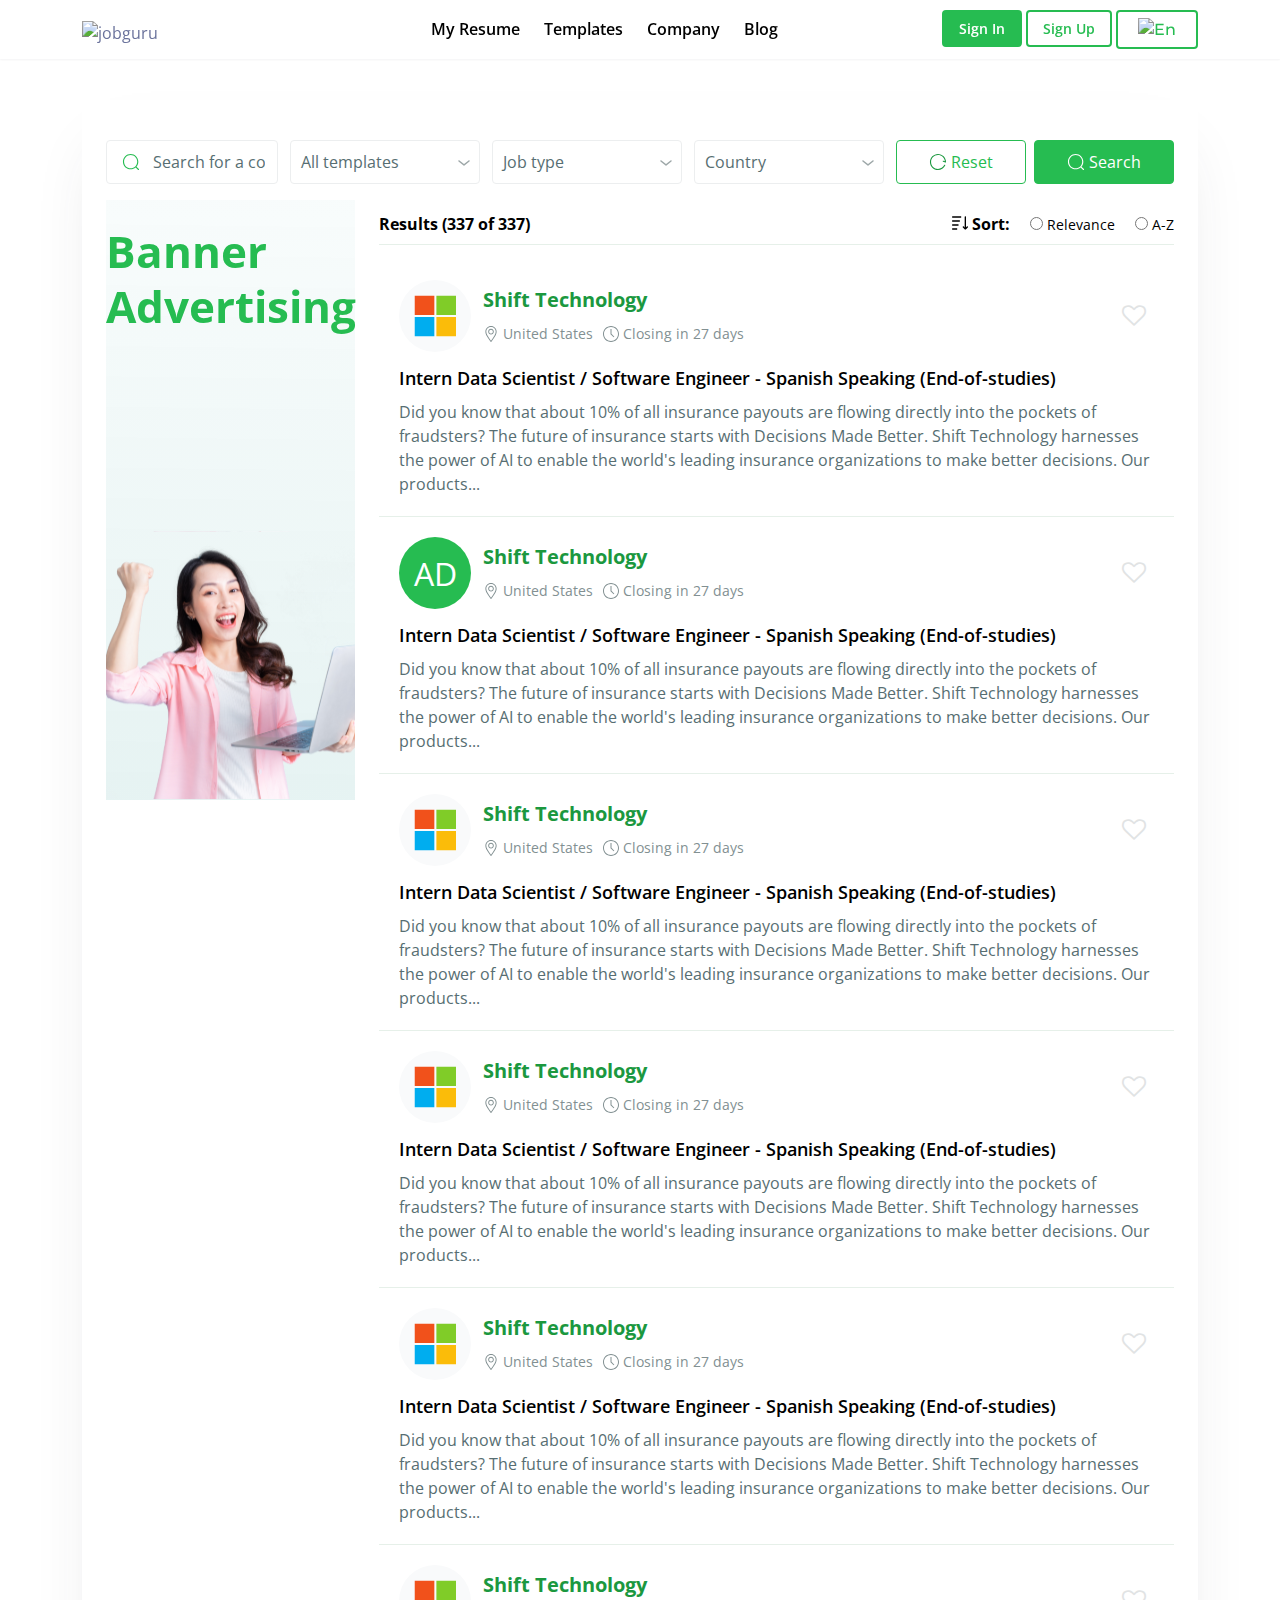
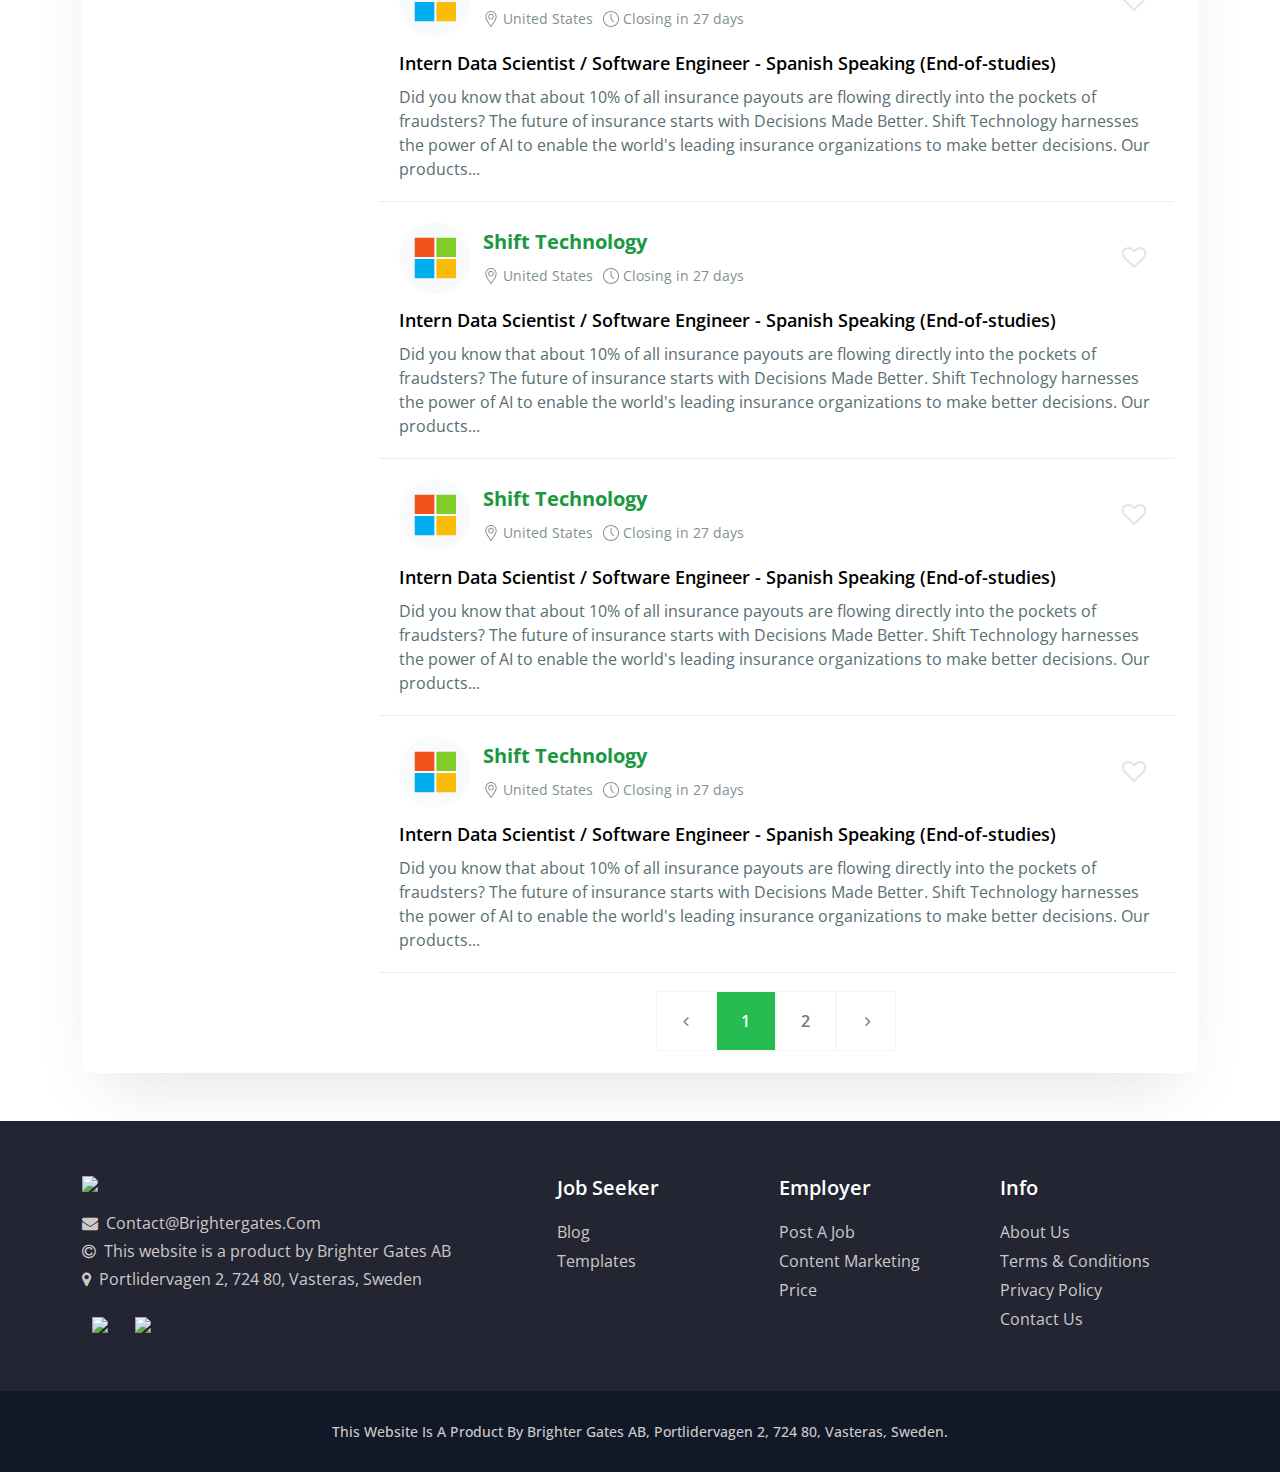
==== filter-search.html @ 5ccacd0d "OK" ====
<!DOCTYPE html>
<html lang="en">

<head>
  <meta charset="UTF-8" />
  <meta http-equiv="X-UA-Compatible" content="IE=edge" />
  <meta name="viewport" content="width=device-width, initial-scale=1.0" />
  <title>Document</title>
  <!-- Favicon -->
  <link rel="icon" type="image/png" sizes="32x32" href="./assets/img/hp-logo4.png" />
  <!--Bootstrap css-->
  <link rel="stylesheet" href="assets/css/bootstrap.css" />
  <!--Font Awesome css-->
  <link rel="stylesheet" href="assets/css/font-awesome.min.css" />
  <!--Slicknav css-->
  <link rel="stylesheet" href="assets/css/slicknav.min.css" />
  <!--Swiper css-->
  <link rel="stylesheet" href="assets/css/swiper-bundle.min.css" />
  <!--style css-->
  <link rel="stylesheet" href="assets/css/style.css" />
  <link rel="stylesheet" href="assets/css/style-new.css" />
</head>

<body>
  <header class="jobguru-header-area stick-top forsticky header-fixed-top">
    <div class="menu-animation">
      <div id="body-background" style="height: 0px"></div>
      <div class="container">
        <div class="row align-items-center">
          <div class="col-lg-3 menuRight">
            <div class="site-logo">
              <a href="https://beta.resumegates.com">
                <img src="https://beta.resumegates.com/assets/client/img/logo.png" alt="jobguru"
                  class="non-stick-logo" />
                <img src="https://beta.resumegates.com/assets/client/img/logo.png" alt="jobguru" class="stick-logo" />
              </a>
            </div>
            <div>
              <span onclick="openNav()" class="navIcon">
                <i class="fa fa-bars pt-1" aria-hidden="true"></i>
              </span>
            </div>
          </div>
          <div class="col-lg-9">
            <nav class="header-menu sidenav" id="mySidenav" style="width: 100%">
              <a href="javascript:void(0)" class="closebtn navIcon" onclick="closeNav()">×</a>
              <nav id="navigation">
                <ul id="jobguru_navigation">
                  <div class="row align-items-center">
                    <div class="col-lg-7">
                      <ul>
                        <li class="active has-children">
                          <a class="" href="https://beta.resumegates.com/cvs/list">My Resume</a>
                        </li>
                        <li class="has-children">
                          <a class="" href="https://beta.resumegates.com/templates">Templates</a>
                        </li>
                        <li class="has-children">
                          <a class="" href="https://beta.resumegates.com/company">Company</a>
                        </li>
                        <li class="has-children">
                          <a class="" href="https://beta.resumegates.com/blogs">Blog</a>
                        </li>
                      </ul>
                    </div>
                    <div class="col-lg-5">
                      <div class="header-right-menu">
                        <ul>
                          <li class="has-children">
                            <a href="https://beta.resumegates.com/login" class="signIn-btn">Sign In</a>
                          </li>
                          <li class="has-children">
                            <a href="https://beta.resumegates.com/register" class="signUp-btn">Sign Up</a>
                          </li>
                          <li class="has-children">
                            <button class="swiper-button-empty" data-bs-toggle="dropdown" type="button"
                              id="dropdownMenuButton" aria-haspopup="true" aria-expanded="true">
                              <img src="https://flagcdn.com/w20/gb.png" srcset="https://flagcdn.com/w20/gb.png 2x"
                                width="20" alt="en" />
                            </button>
                            <div class="dropdown-menu dropdown-style" aria-labelledby="dropdownMenuButton">
                              <a class="dropdown-item" href="https://beta.resumegates.com/locale/vi"><img
                                  src="https://flagcdn.com/w20/vn.png" srcset="https://flagcdn.com/w40/vn.png 2x"
                                  width="20" alt="Vietnam" />
                                Tiếng Việt</a>
                              <a class="dropdown-item" href="https://beta.resumegates.com/locale/en"><img
                                  src="https://flagcdn.com/w20/gb.png" srcset="https://flagcdn.com/w40/gb.png 2x"
                                  width="20" alt="United Kingdom" />
                                English</a>
                            </div>
                          </li>
                        </ul>
                      </div>
                    </div>
                  </div>
                </ul>
              </nav>
            </nav>
          </div>
        </div>
      </div>
    </div>
  </header>
  <main class="company filter-search">
    <div class="container">
      <div class="background-box-shadow">
        <div class="row">
          <div class="company__header__search">
            <div class="company__header__search-flex">
              <div class="company__header__search__type">
                <div class="company__header__search-input mt-3">
                  <embed class="icon" src="./company-icon-search.svg" />
                  <input class="input" placeholder="Search for a company or region..." />
                </div>
                <div class="search-select-list d-flex mt-3" style="width: 90%">
                  <div class="dropdown" id="dropdown1">
                    <div class="direction-down">
                      <div class="down-options">
                        <embed src="./direction-down.svg" />
                      </div>
                      <div class="clear-options">
                        <i class="fa fa-times-circle-o" aria-hidden="true"></i>
                      </div>
                    </div>
                    <div class="selected-option">All templates</div>
                    <div class="options">
                      <input type="text" class="search-select" placeholder="Search options..." />
                      <div class="options-item" data-value="Administration 1" data-bs-toggle="tooltip" data-bs-placement="top"
                        title="Administration 1">
                        <span>Administration 1</span>
                      </div>
                      <div class="options-item" data-value="Administration 2" data-bs-toggle="tooltip" data-bs-placement="top"
                        title="Administration 2">
                        <span>Administration 2</span>
                      </div>
                      <div class="options-item" data-value="Administration 3" data-bs-toggle="tooltip" data-bs-placement="top"
                        title="Administration 3">
                        <span>Administration 3</span>
                      </div>
                      <div class="options-item" data-value="Administration 4" data-bs-toggle="tooltip" data-bs-placement="top"
                        title="Administration 4">
                        <span>Administration 4</span>
                      </div>
                    </div>
                  </div>
                  <div class="dropdown" id="dropdown2">
                    <div class="direction-down">
                      <div class="down-options">
                        <embed src="./direction-down.svg" />
                      </div>
                      <div class="clear-options">
                        <i class="fa fa-times-circle-o" aria-hidden="true"></i>
                      </div>
                    </div>
                    <div class="selected-option">Job type</div>
                    <div class="options">
                      <input type="text" class="search-select" placeholder="Search options..." />
                      <div class="options-item" data-value="Administration 1" data-bs-toggle="tooltip" data-bs-placement="top"
                        title="Administration 1">
                        <span>Administration 1</span>
                      </div>
                      <div class="options-item" data-value="Administration 2" data-bs-toggle="tooltip" data-bs-placement="top"
                        title="Administration 2">
                        <span>Administration 2</span>
                      </div>
                      <div class="options-item" data-value="Administration 3" data-bs-toggle="tooltip" data-bs-placement="top"
                        title="Administration 3">
                        <span>Administration 3</span>
                      </div>
                      <div class="options-item" data-value="Administration 4" data-bs-toggle="tooltip" data-bs-placement="top"
                        title="Administration 4">
                        <span>Administration 4</span>
                      </div>
                    </div>
                  </div>
                  <div class="dropdown" id="dropdown3">
                    <div class="direction-down">
                      <div class="down-options">
                        <embed src="./direction-down.svg" />
                      </div>
                      <div class="clear-options">
                        <i class="fa fa-times-circle-o" aria-hidden="true"></i>
                      </div>
                    </div>
                    <div class="selected-option">Country</div>
                    <div class="options">
                      <input type="text" class="search-select" placeholder="Search options..." />
                      <div class="options-item" data-value="Administration/Managerment" data-bs-toggle="tooltip"
                        data-bs-placement="top" title="Administration/Managerment">
                        <span>Administration/Managerment</span>
                      </div>
                      <div class="options-item" data-value="Associate Professor/Professor" data-bs-toggle="tooltip"
                        data-bs-placement="top" title="Associate Professor/Professor">
                        <span>Associate Professor/Professor</span>
                        
                      </div>
                      <div class="options-item" data-value="Architecture and Design" data-bs-toggle="tooltip"
                        data-bs-placement="top" title="Architecture and Design">
                        <span>Architecture and Design</span>
                        
                      </div>
                      <div class="options-item" data-value="Arts and Culture" data-bs-toggle="tooltip"
                        data-bs-placement="top" title="Arts and Culture">
                        <span>Arts and Culture</span>
                        
                      </div>
                      <div class="options-item" data-value="Arts and Culture" data-bs-toggle="tooltip"
                        data-bs-placement="top" title="Arts and Culture">
                        <span>Arts and Culture</span>
                      </div>
                      <div class="options-item" data-value="Arts and Culture" data-bs-toggle="tooltip"
                        data-bs-placement="top" title="Arts and Culture">
                        <span>Arts and Culture</span>
                      </div>
                      <div class="options-item" data-value="Arts and Culture" data-bs-toggle="tooltip"
                        data-bs-placement="top" title="Arts and Culture">
                        <span>Arts and Culture</span>
                      </div>
                    </div>
                  </div>
                </div>
              </div>
              <div class="company__header__search-button d-flex mt-3">
                <button class="button-outline me-2">
                  <embed class="icon me-1" src="./company-reset.svg" />
                  <span>Reset</span>
                </button>
                <button class="button">
                  <embed class="icon me-1" src="./company-icon-search-1.svg" />
                  <span>Search</span>
                </button>
              </div>
            </div>
          </div>
        </div>
        <div class="row mt-3">
          <div class="col-lg-3 col-md-3 position-relative d-none d-md-block">
            <div class="company-banner-fixed">
              <div class="company-banner banner-advertising">
                <p class="company-banner__title">
                  Banner<br />
                  Advertising
                </p>
                <img class="company-banner__img" src="./company-advertising.svg" width="100%" />
              </div>
            </div>
          </div>
          <div class="col-lg-9 col-md-9">
            <div class="company__header">
              <div class="company__header__sort">
                <div class="d-flex justify-content-between company__header__sort-flex">
                  <div>
                    <p>
                      <b> Results (337 of 337) </b>
                    </p>
                  </div>
                  <div class="d-flex right">
                    <p>
                      <embed src="./company-icon-sort.svg" />
                      <b>Sort:</b>
                    </p>
                    <div class="ms-3">
                       <input type="radio" name="fav_language" value="Relevance" />
                      <span>Relevance</span>
                    </div>
                    <div class="ms-3">
                       <input type="radio" name="fav_language" value="AZ" />
                      <span>A-Z</span>
                    </div>
                  </div>
                </div>
              </div>
            </div>
            <div class="company__content">
              <div class="row">
                <div class="col-md-12">
                  <div class="shadow-search">
                    <div class="pt-7">
                      <div class="job-item">
                        <div class="job-item__title d-flex align-items-center">
                          <div class="job-company-logo me-2">
                            <img loading="lazy" class="w-100" alt="United States" src="./window.svg" />
                          </div>
                          <div class="ms-1">
                            <a href="" target="_bank" class="text-decoration-off filter-search-title">
                              Shift Technology
                            </a>
                            <div class="text-muted">
                              <div class="d-flex">
                                <p class="company-job-time">
                                  <embed class="me-1" src="./company-location-address.svg" />
                                  <span>United States</span>
                                </p>
                                <p class="company-job-time">
                                  <embed class="me-1" src="./company-time-clock.svg" />
                                  <span>Closing in 27 days</span>
                                </p>
                              </div>
                            </div>
                          </div>
                          <div class="ms-auto">
                            <a class="text-decoration-off p-2">
                              <i class="fa fa-heart-o icon-heart-o"></i>
                            </a>
                          </div>
                        </div>
                        <div class="job-item__content pt-0">
                          <a class="" href="" target="_bank">
                            <h4 class="mb-2">
                              Intern Data Scientist / Software Engineer -
                              Spanish Speaking (End-of-studies)
                            </h4>
                            <p class="job-short cut-text--6-line">
                              Did you know that about 10% of all insurance
                              payouts are flowing directly into the pockets of
                              fraudsters? The future of insurance starts with
                              Decisions Made Better. Shift Technology
                              harnesses the power of AI to enable the world's
                              leading insurance organizations to make better
                              decisions. Our products...
                            </p>
                          </a>
                        </div>
                      </div>
                    </div>
                  </div>
                </div>
                <div class="col-md-12">
                  <div class="shadow-search">
                    <div class="pt-7">
                      <div class="job-item">
                        <div class="job-item__title d-flex align-items-center">
                          <div class="job-company-logo me-2">
                            <div>AD</div>
                          </div>
                          <div class="ms-1">
                            <a href="" target="_bank" class="text-decoration-off filter-search-title">
                              Shift Technology
                            </a>
                            <div class="text-muted">
                              <div class="d-flex">
                                <p class="company-job-time">
                                  <embed class="me-1" src="./company-location-address.svg" />
                                  <span>United States</span>
                                </p>
                                <p class="company-job-time">
                                  <embed class="me-1" src="./company-time-clock.svg" />
                                  <span>Closing in 27 days</span>
                                </p>
                              </div>
                            </div>
                          </div>
                          <div class="ms-auto">
                            <a class="text-decoration-off p-2">
                              <i class="fa fa-heart-o icon-heart-o"></i>
                            </a>
                          </div>
                        </div>
                        <div class="job-item__content pt-0">
                          <a class="" href="" target="_bank">
                            <h4 class="mb-2">
                              Intern Data Scientist / Software Engineer -
                              Spanish Speaking (End-of-studies)
                            </h4>
                            <p class="job-short cut-text--6-line">
                              Did you know that about 10% of all insurance
                              payouts are flowing directly into the pockets of
                              fraudsters? The future of insurance starts with
                              Decisions Made Better. Shift Technology
                              harnesses the power of AI to enable the world's
                              leading insurance organizations to make better
                              decisions. Our products...
                            </p>
                          </a>
                        </div>
                      </div>
                    </div>
                  </div>
                </div>
                <div class="col-md-12">
                  <div class="shadow-search">
                    <div class="pt-7">
                      <div class="job-item">
                        <div class="job-item__title d-flex align-items-center">
                          <div class="job-company-logo me-2">
                            <img loading="lazy" class="w-100" alt="United States" src="./window.svg" />
                          </div>
                          <div class="ms-1">
                            <a href="" target="_bank" class="text-decoration-off filter-search-title">
                              Shift Technology
                            </a>
                            <div class="text-muted">
                              <div class="d-flex">
                                <p class="company-job-time">
                                  <embed class="me-1" src="./company-location-address.svg" />
                                  <span>United States</span>
                                </p>
                                <p class="company-job-time">
                                  <embed class="me-1" src="./company-time-clock.svg" />
                                  <span>Closing in 27 days</span>
                                </p>
                              </div>
                            </div>
                          </div>
                          <div class="ms-auto">
                            <a class="text-decoration-off p-2">
                              <i class="fa fa-heart-o icon-heart-o"></i>
                            </a>
                          </div>
                        </div>
                        <div class="job-item__content pt-0">
                          <a class="" href="" target="_bank">
                            <h4 class="mb-2">
                              Intern Data Scientist / Software Engineer -
                              Spanish Speaking (End-of-studies)
                            </h4>
                            <p class="job-short cut-text--6-line">
                              Did you know that about 10% of all insurance
                              payouts are flowing directly into the pockets of
                              fraudsters? The future of insurance starts with
                              Decisions Made Better. Shift Technology
                              harnesses the power of AI to enable the world's
                              leading insurance organizations to make better
                              decisions. Our products...
                            </p>
                          </a>
                        </div>
                      </div>
                    </div>
                  </div>
                </div>
                <div class="col-md-12">
                  <div class="shadow-search">
                    <div class="pt-7">
                      <div class="job-item">
                        <div class="job-item__title d-flex align-items-center">
                          <div class="job-company-logo me-2">
                            <img loading="lazy" class="w-100" alt="United States" src="./window.svg" />
                          </div>
                          <div class="ms-1">
                            <a href="" target="_bank" class="text-decoration-off filter-search-title">
                              Shift Technology
                            </a>
                            <div class="text-muted">
                              <div class="d-flex">
                                <p class="company-job-time">
                                  <embed class="me-1" src="./company-location-address.svg" />
                                  <span>United States</span>
                                </p>
                                <p class="company-job-time">
                                  <embed class="me-1" src="./company-time-clock.svg" />
                                  <span>Closing in 27 days</span>
                                </p>
                              </div>
                            </div>
                          </div>
                          <div class="ms-auto">
                            <a class="text-decoration-off p-2">
                              <i class="fa fa-heart-o icon-heart-o"></i>
                            </a>
                          </div>
                        </div>
                        <div class="job-item__content pt-0">
                          <a class="" href="" target="_bank">
                            <h4 class="mb-2">
                              Intern Data Scientist / Software Engineer -
                              Spanish Speaking (End-of-studies)
                            </h4>
                            <p class="job-short cut-text--6-line">
                              Did you know that about 10% of all insurance
                              payouts are flowing directly into the pockets of
                              fraudsters? The future of insurance starts with
                              Decisions Made Better. Shift Technology
                              harnesses the power of AI to enable the world's
                              leading insurance organizations to make better
                              decisions. Our products...
                            </p>
                          </a>
                        </div>
                      </div>
                    </div>
                  </div>
                </div>
                <div class="col-md-12">
                  <div class="shadow-search">
                    <div class="pt-7">
                      <div class="job-item">
                        <div class="job-item__title d-flex align-items-center">
                          <div class="job-company-logo me-2">
                            <img loading="lazy" class="w-100" alt="United States" src="./window.svg" />
                          </div>
                          <div class="ms-1">
                            <a href="" target="_bank" class="text-decoration-off filter-search-title">
                              Shift Technology
                            </a>
                            <div class="text-muted">
                              <div class="d-flex">
                                <p class="company-job-time">
                                  <embed class="me-1" src="./company-location-address.svg" />
                                  <span>United States</span>
                                </p>
                                <p class="company-job-time">
                                  <embed class="me-1" src="./company-time-clock.svg" />
                                  <span>Closing in 27 days</span>
                                </p>
                              </div>
                            </div>
                          </div>
                          <div class="ms-auto">
                            <a class="text-decoration-off p-2">
                              <i class="fa fa-heart-o icon-heart-o"></i>
                            </a>
                          </div>
                        </div>
                        <div class="job-item__content pt-0">
                          <a class="" href="" target="_bank">
                            <h4 class="mb-2">
                              Intern Data Scientist / Software Engineer -
                              Spanish Speaking (End-of-studies)
                            </h4>
                            <p class="job-short cut-text--6-line">
                              Did you know that about 10% of all insurance
                              payouts are flowing directly into the pockets of
                              fraudsters? The future of insurance starts with
                              Decisions Made Better. Shift Technology
                              harnesses the power of AI to enable the world's
                              leading insurance organizations to make better
                              decisions. Our products...
                            </p>
                          </a>
                        </div>
                      </div>
                    </div>
                  </div>
                </div>
                <div class="col-md-12">
                  <div class="shadow-search">
                    <div class="pt-7">
                      <div class="job-item">
                        <div class="job-item__title d-flex align-items-center">
                          <div class="job-company-logo me-2">
                            <img loading="lazy" class="w-100" alt="United States" src="./window.svg" />
                          </div>
                          <div class="ms-1">
                            <a href="" target="_bank" class="text-decoration-off filter-search-title">
                              Shift Technology
                            </a>
                            <div class="text-muted">
                              <div class="d-flex">
                                <p class="company-job-time">
                                  <embed class="me-1" src="./company-location-address.svg" />
                                  <span>United States</span>
                                </p>
                                <p class="company-job-time">
                                  <embed class="me-1" src="./company-time-clock.svg" />
                                  <span>Closing in 27 days</span>
                                </p>
                              </div>
                            </div>
                          </div>
                          <div class="ms-auto">
                            <a class="text-decoration-off p-2">
                              <i class="fa fa-heart-o icon-heart-o"></i>
                            </a>
                          </div>
                        </div>
                        <div class="job-item__content pt-0">
                          <a class="" href="" target="_bank">
                            <h4 class="mb-2">
                              Intern Data Scientist / Software Engineer -
                              Spanish Speaking (End-of-studies)
                            </h4>
                            <p class="job-short cut-text--6-line">
                              Did you know that about 10% of all insurance
                              payouts are flowing directly into the pockets of
                              fraudsters? The future of insurance starts with
                              Decisions Made Better. Shift Technology
                              harnesses the power of AI to enable the world's
                              leading insurance organizations to make better
                              decisions. Our products...
                            </p>
                          </a>
                        </div>
                      </div>
                    </div>
                  </div>
                </div>
                <div class="col-md-12">
                  <div class="shadow-search">
                    <div class="pt-7">
                      <div class="job-item">
                        <div class="job-item__title d-flex align-items-center">
                          <div class="job-company-logo me-2">
                            <img loading="lazy" class="w-100" alt="United States" src="./window.svg" />
                          </div>
                          <div class="ms-1">
                            <a href="" target="_bank" class="text-decoration-off filter-search-title">
                              Shift Technology
                            </a>
                            <div class="text-muted">
                              <div class="d-flex">
                                <p class="company-job-time">
                                  <embed class="me-1" src="./company-location-address.svg" />
                                  <span>United States</span>
                                </p>
                                <p class="company-job-time">
                                  <embed class="me-1" src="./company-time-clock.svg" />
                                  <span>Closing in 27 days</span>
                                </p>
                              </div>
                            </div>
                          </div>
                          <div class="ms-auto">
                            <a class="text-decoration-off p-2">
                              <i class="fa fa-heart-o icon-heart-o"></i>
                            </a>
                          </div>
                        </div>
                        <div class="job-item__content pt-0">
                          <a class="" href="" target="_bank">
                            <h4 class="mb-2">
                              Intern Data Scientist / Software Engineer -
                              Spanish Speaking (End-of-studies)
                            </h4>
                            <p class="job-short cut-text--6-line">
                              Did you know that about 10% of all insurance
                              payouts are flowing directly into the pockets of
                              fraudsters? The future of insurance starts with
                              Decisions Made Better. Shift Technology
                              harnesses the power of AI to enable the world's
                              leading insurance organizations to make better
                              decisions. Our products...
                            </p>
                          </a>
                        </div>
                      </div>
                    </div>
                  </div>
                </div>
                <div class="col-md-12">
                  <div class="shadow-search">
                    <div class="pt-7">
                      <div class="job-item">
                        <div class="job-item__title d-flex align-items-center">
                          <div class="job-company-logo me-2">
                            <img loading="lazy" class="w-100" alt="United States" src="./window.svg" />
                          </div>
                          <div class="ms-1">
                            <a href="" target="_bank" class="text-decoration-off filter-search-title">
                              Shift Technology
                            </a>
                            <div class="text-muted">
                              <div class="d-flex">
                                <p class="company-job-time">
                                  <embed class="me-1" src="./company-location-address.svg" />
                                  <span>United States</span>
                                </p>
                                <p class="company-job-time">
                                  <embed class="me-1" src="./company-time-clock.svg" />
                                  <span>Closing in 27 days</span>
                                </p>
                              </div>
                            </div>
                          </div>
                          <div class="ms-auto">
                            <a class="text-decoration-off p-2">
                              <i class="fa fa-heart-o icon-heart-o"></i>
                            </a>
                          </div>
                        </div>
                        <div class="job-item__content pt-0">
                          <a class="" href="" target="_bank">
                            <h4 class="mb-2">
                              Intern Data Scientist / Software Engineer -
                              Spanish Speaking (End-of-studies)
                            </h4>
                            <p class="job-short cut-text--6-line">
                              Did you know that about 10% of all insurance
                              payouts are flowing directly into the pockets of
                              fraudsters? The future of insurance starts with
                              Decisions Made Better. Shift Technology
                              harnesses the power of AI to enable the world's
                              leading insurance organizations to make better
                              decisions. Our products...
                            </p>
                          </a>
                        </div>
                      </div>
                    </div>
                  </div>
                </div>
                <div class="col-md-12">
                  <div class="shadow-search">
                    <div class="pt-7">
                      <div class="job-item">
                        <div class="job-item__title d-flex align-items-center">
                          <div class="job-company-logo me-2">
                            <img loading="lazy" class="w-100" alt="United States" src="./window.svg" />
                          </div>
                          <div class="ms-1">
                            <a href="" target="_bank" class="text-decoration-off filter-search-title">
                              Shift Technology
                            </a>
                            <div class="text-muted">
                              <div class="d-flex">
                                <p class="company-job-time">
                                  <embed class="me-1" src="./company-location-address.svg" />
                                  <span>United States</span>
                                </p>
                                <p class="company-job-time">
                                  <embed class="me-1" src="./company-time-clock.svg" />
                                  <span>Closing in 27 days</span>
                                </p>
                              </div>
                            </div>
                          </div>
                          <div class="ms-auto">
                            <a class="text-decoration-off p-2">
                              <i class="fa fa-heart-o icon-heart-o"></i>
                            </a>
                          </div>
                        </div>
                        <div class="job-item__content pt-0">
                          <a class="" href="" target="_bank">
                            <h4 class="mb-2">
                              Intern Data Scientist / Software Engineer -
                              Spanish Speaking (End-of-studies)
                            </h4>
                            <p class="job-short cut-text--6-line">
                              Did you know that about 10% of all insurance
                              payouts are flowing directly into the pockets of
                              fraudsters? The future of insurance starts with
                              Decisions Made Better. Shift Technology
                              harnesses the power of AI to enable the world's
                              leading insurance organizations to make better
                              decisions. Our products...
                            </p>
                          </a>
                        </div>
                      </div>
                    </div>
                  </div>
                </div>
              </div>
            </div>
            <div class="text-center">
              <nav aria-label="Page navigation example">
                <ul class="pagination">
                  <li class="disabled">
                    <a><i class="fa fa-angle-left" aria-hidden="true"></i></a>
                  </li>
                  <li class="active"><a class="active">1</a></li>
                  <li><a href="">2</a></li>
                  <li>
                    <a href="" rel="next"><i class="fa fa-angle-right" aria-hidden="true"></i></a>
                  </li>
                </ul>
              </nav>
            </div>
          </div>
        </div>
      </div>
    </div>
  </main>
  <footer class="jobguru-footer-area mt-5">
    <div class="footer-top section_50">
      <div class="container">
        <div class="row align-items-center">
          <div class="col-lg-5 col-md-6">
            <div class="single-footer-widget">
              <div class="footer-logo mb-2">
                <a href="">
                  <img src="https://beta.resumegates.com/assets/client/img/logo_2-1.png" />
                </a>
              </div>
              <ul>
                <li class="m-0 mb-1 mt-3">
                  <a class="text-gray" href="">
                    <i class="fa fa-envelope me-2"></i>contact@brightergates.com</a>
                </li>
                <li class="m-0 mb-1">
                  <span class="text-gray">
                    <i class="fa fa-copyright me-2"></i>This website is a
                    product by Brighter Gates AB</span>
                </li>
                <li class="m-0 mb-1">
                  <span class="text-gray">
                    <i class="fa fa-map-marker me-2"></i>Portlidervagen 2, 724
                    80, Vasteras, Sweden</span>
                </li>
              </ul>
              <ul class="footer-social">
                <li>
                  <a href="https://www.facebook.com/profile.php?id=100088828484452" class="fb me-1">
                    <img src="https://beta.resumegates.com/assets/client/img/Facebook.png" />
                  </a>
                </li>
                <li>
                  <a href="https://www.linkedin.com/company/resume-gates/" class="linkedin">
                    <img src="https://beta.resumegates.com/assets/client/img/linkedin.png" />
                  </a>
                </li>
              </ul>
            </div>
          </div>
          <div class="col-lg-7 col-md-6">
            <div class="row">
              <div class="col-lg-4 col-md-6">
                <div class="single-footer-widget">
                  <h3>Job Seeker</h3>
                  <ul>
                    <li>
                      <a href="https://beta.resumegates.com/blogs">Blog</a>
                    </li>
                    <li>
                      <a href="https://beta.resumegates.com/templates">
                        Templates</a>
                    </li>
                  </ul>
                </div>
              </div>
              <div class="col-lg-4 col-md-6">
                <div class="single-footer-widget">
                  <h3>Employer</h3>
                  <ul>
                    <li>
                      <a href="https://beta.resumegates.com/contact-us">Post a job</a>
                    </li>
                    <li>
                      <a href="https://beta.resumegates.com/content-marketing">Content Marketing</a>
                    </li>
                    <li>
                      <a href="https://beta.resumegates.com/contact-us">Price</a>
                    </li>
                  </ul>
                </div>
              </div>
              <div class="col-lg-4 col-md-6">
                <div class="single-footer-widget">
                  <h3>Info</h3>
                  <ul>
                    <li>
                      <a href="https://beta.resumegates.com/about-us">About us</a>
                    </li>
                    <li>
                      <a href="https://beta.resumegates.com/terms-conditions">Terms &amp; Conditions</a>
                    </li>
                    <li>
                      <a href="https://beta.resumegates.com/terms-conditions">Privacy Policy</a>
                    </li>
                    <li>
                      <a href="https://beta.resumegates.com/contact-us">Contact us</a>
                    </li>
                  </ul>
                </div>
              </div>
            </div>
          </div>
        </div>
      </div>
    </div>
    <div class="footer-copyright">
      <div class="container">
        <div class="row">
          <div class="col-lg-12">
            <div class="copyright-left">
              <p>
                This website is a product by Brighter Gates AB, Portlidervagen
                2, 724 80, Vasteras, Sweden.
              </p>
            </div>
          </div>
        </div>
      </div>
    </div>
  </footer>
  <script src="./assets/js/jquery-3.0.0.min.js"></script>
  <script src="./assets/js/search.js"></script>
</body>

</html>
---- assets/css/style.css ----
/*================================================
01 - IMPORTED CSS
==================================================*/

@import url("https://fonts.googleapis.com/css?family=Open+Sans:400,600,700,800");
@import url("https://fonts.googleapis.com/css?family=Montserrat:400,500,600,700,800");
@import url("https://fonts.googleapis.com/css?family=Raleway:400,500,600,700,900");

:root {
    --bs-primary: #26BC51 !important;
    --swiper-navigation-size: 24px !important;
}


/*================================================
02 - DEFAULT CSS
==================================================*/

body {
    background-color: #fff;
    color: #6b739c;
    font-family: "Open Sans", sans-serif;
    font-size: 16px;
    font-weight: 400;
    overflow-wrap: break-word;
    word-break: normal;
    transition: background-color 0.5s;
}

html,
body {
    height: 100%;
}

img {
    max-width: 100%;
    height: auto;
}

a {
    text-decoration: none;
}

p {
    color: #777;
    margin: 0;
}

.btn-confirm-dialog,
.btn-confirm {
    background-color: var(--bs-primary);
    box-shadow: var(--bs-primary);
    border: 1px solid var(--bs-primary);
}

.btn-confirm-dialog:hover,
.btn-confirm:hover {
    background-color: var(--bs-primary);
    box-shadow: var(--bs-primary);
    border: 1px solid var(--bs-primary);
}

.jobguru-btn__job {
    display: inline-block;
    padding: 5px 20px;
    text-transform: capitalize;
    color: #fff;
    font-family: 'Open Sans';
    font-weight: 500;
    background: transparent;
    border-radius: 4px;
    border: 2px solid var(--bs-primary);
    color: var(--bs-primary);
    border-radius: 99px;
}

.jobguru-btn__job:hover {
    background-color: var(--bs-primary);
    color: #fff;
}

.ourBlog .job-company-logo {
    position: relative;
    border-radius: 50%;
    background: #fff;
    border: 0;
    box-sizing: border-box;
    overflow: hidden;
    display: inline-block;
}

.ourBlog .job-company-logo {
    border-radius: 0;
    height: 95px;
    width: auto;
}

.create-btn {
    display: inline-block;
    padding: 10px 50px;
    text-transform: capitalize;
    font-family: 'Open Sans';
    font-weight: 500;
    background: var(--bs-primary);
    color: #fff;
    border: 1px solid var(--bs-primary);
    border-radius: 4px;
    transition: .3s;
}

.jobguru-btn {
    display: inline-block;
    padding: 8px 40px;
    text-transform: capitalize;
    font-family: 'Open Sans';
    font-weight: 500;
    background: #fff;
    border: 1px solid var(--bs-primary);
    color: white !important;
    border-radius: 4px;
    transition: .3s;
    background: var(--bs-primary);
}

.jobguru-btn:hover {
    box-shadow: 0px 0px 30px rgb(0 0 0 / 10%);
}

.jobguru-post {
    display: inline-block;
    padding: 10px 50px;
    text-transform: capitalize;
    color: #fff;
    font-family: 'Open Sans';
    font-weight: 500;
    background: #32df64;
    border-radius: 4px;
}

.jobguru-post:hover {
    background: var(--bs-primary);
    box-shadow: 0px 0px 30px rgb(0 0 0 / 10%);
    color: #fff;
}

header .jobguru-btn:hover {
    background: var(--bs-primary) none repeat scroll 0 0;
}

.error {
    color: red;
    font-size: 13px;
}

.jobguru-btn-danger {
    display: inline-block;
    padding: 10px 30px;
    text-transform: capitalize;
    color: #fff;
    font-family: 'Open Sans';
    font-weight: 500;
    background: #c92813 none repeat scroll 0 0;
    border-radius: 4px;
}

.jobguru-btn-danger:hover {
    background: #ad210e none repeat scroll 0 0;
    color: #fff;
}

.jobguru-btn-2 {
    display: inline-block;
    padding: 10px 30px;
    text-transform: capitalize;
    color: #fff;
    font-family: 'Open Sans';
    font-weight: 500;
    background: var(--bs-primary) none repeat scroll 0 0;
    border-radius: 4px;
}

.load-more {
    text-align: center;
}

.site-heading h2 {
    color: var(--bs-primary);
    font-family: 'Open Sans';
    text-transform: capitalize;
    font-weight: 600;
    margin-bottom: 25px;
}

.site-heading p {
    color: #777;
    font-size: 15px;
}

.no-pad-left {
    padding-left: 0;
}

.no-pad-right {
    padding-right: 0;
}

.no-pad-all {
    padding: 0;
}

h1,
h2,
h3,
h4,
h5,
h6 {
    margin: 0;
    padding: 0;
}

a {
    -webkit-transition: all 0.4s ease 0s;
    transition: all 0.4s ease 0s;
    color: #6b739c;
}

a:focus {
    text-decoration: none;
    outline: medium none;
    color: inherit;
}

a:hover {
    text-decoration: none;
}

input:focus,
textarea:focus,
button:focus,
select:focus {
    outline: medium none;
}

tbody,
tfoot,
thead,
tr,
th,
td {
    margin: 0;
    padding: 0;
    border: 0;
    font-size: 100%;
    font: inherit;
    vertical-align: baseline;
}

ul,
ol {
    margin: 0;
    padding: 0;
}

li {
    list-style-type: none;
}

.section_30 {
    padding: 30px 0;
}

.section_50 {
    padding: 50px 0;
}


/*================================================
03 - RESPONSIVE CSS
==================================================*/

.jobguru-responsive-menu {
    display: none;
    position: absolute;
    right: 0;
    top: 0px;
    width: 100%;
    z-index: 999;
}

.slicknav_nav a {
    font-size: 14px;
    margin: 0;
    text-transform: capitalize;
    -webkit-transition: all 0.4s ease 0s;
    transition: all 0.4s ease 0s;
    color: #000;
}

.slicknav_menu {
    background: transparent;
}

.slicknav_menutxt {
    display: none !important;
}

.slicknav_arrow {
    float: right;
    color: var(--bs-primary);
}

.slicknav_nav a:hover {
    border-radius: 0;
}

.slicknav_nav .slicknav_row:hover {
    border-radius: 0;
}

.slicknav_nav a:hover,
.slicknav_nav .slicknav_row:hover {
    background: var(--bs-primary) none repeat scroll 0 0;
    color: #fff;
}

.slicknav_nav a:hover .slicknav_arrow {
    color: #fff;
}

.slicknav_nav a:hover a {
    color: #fff;
}

.slicknav_nav li {
    border-bottom: 1px solid #ddd;
}

.slicknav_nav {
    background: #fff none repeat scroll 0 0;
    border-top: 1px solid var(--bs-primary);
    box-shadow: 0 0 25px rgba(0, 0, 0, 0.19);
}

.slicknav_btn {
    background-color: transparent !important;
    line-height: 0;
    margin-right: 0px;
    margin-top: 5px;
}

.slicknav_menu .slicknav_icon {
    float: none !important;
    margin: 0;
}

.slicknav_icon-bar {
    height: 3px !important;
    margin: 5px 0;
    width: 30px !important;
}

.bs-primary {
    color: var(--bs-primary) !important;
}

.slicknav_menu .slicknav_icon-bar {
    background-color: #fff;
}

.jobguru-header-area.stick-top.sticky .slicknav_menu .slicknav_icon-bar,
.jobguru-header-area.home-3-page .slicknav_menu .slicknav_icon-bar {
    background-color: rgb(0 174 244);
}


/*================================================
04 - PAGINATION CSS
==================================================*/

.pagination-box-row {
    text-align: center;
}

.pagination-box-row p {
    display: inline-block;
    font-size: 15px;
    color: #444;
    margin-right: 15px;
}

.pagination {
    margin-top: 20px;
    text-align: center;
    float: none;
    display: inline-block;
}

.pagination li {
    display: inline-block;
    margin: -2px;
}

.pagination li:last-child {
    margin-right: 0;
}

.pagination li a {
    display: block;
    width: 60px;
    height: 60px;
    font-weight: 600;
    font-size: 16px;
    line-height: 24px;
    color: #66797C;
    display: flex;
    align-items: center;
    justify-content: center;
    border: 1px solid #F5F6F6;
}

.pagination li span {
    display: block;
    width: 35px;
    height: 35px;
    font-size: 15px;
    line-height: 35px;
    border-radius: 50%;
    color: #111;
    font-weight: 500;
}

.pagination li.active span {
    color: white;
    background-color: var(--bs-primary);
}

.pagination li.active a {
    background: #26BC51;
    color: #fff;
}

.pagination li a:hover {
    background: #B6F5C9;
    color: #66797C;
}

.pagination li a {
    background: #fff;
    color: #66797C;
}

.banner-form-box {
    display: -webkit-box;
    display: -ms-flexbox;
    display: flex;
    width: 80%;
    background-color: #fff;
    border-radius: 4px;
    box-shadow: 0 2px 12px rgba(0, 0, 0, 0.09);
    margin: 20px auto 0;
}

.banner-form-input {
    padding: 10px 12px;
    border-right: 1px solid #e4e4e4;
    -webkit-box-flex: 1;
    -ms-flex: 1;
    flex: 1;
    -webkit-box-align: center;
    -ms-flex-align: center;
    align-items: center;
    display: -webkit-box;
    display: -ms-flexbox;
    display: flex;
    position: relative;
}

.banner-form-input:last-child {
    display: -webkit-box;
    display: -ms-flexbox;
    display: flex;
    -webkit-box-align: center;
    -ms-flex-align: center;
    align-items: center;
    margin: 0;
    -webkit-box-flex: 0.2;
    -ms-flex: 0.2;
    flex: 0.2;
    border-right: 0px;
}

.banner-form-input input,
select {
    padding: 5px 10px;
    width: 100%;
    border: medium none;
}

.banner-form-input button {
    position: absolute;
    left: 0;
    top: 0;
    height: 100%;
    margin: 0;
    width: 100%;
    border: medium none;
    cursor: pointer;
    background: #25ad60 none repeat scroll 0 0;
    color: #fff;
    border-radius: 0px 4px 4px 0px;
    -webkit-transition: all 0.4s ease 0s;
    transition: all 0.4s ease 0s;
}

.banner-form-input button:hover {
    background: #1e8d4e none repeat scroll 0 0;
}

.banner-form-input .select2 {
    width: 100% !important;
    text-align: left;
    padding: 5px 10px;
}

.job-select {
    padding: 10px 24px;
    gap: 8px;
    background: #FFFFFF;
    border: 0.5px solid #D1D5DB;
    border-radius: 4px;
}

.job-content {
    display: flex;
    justify-items: center;
    justify-content: center;
    flex-wrap: wrap;
}

.job-content .job-item {
    background: #ffffffc4 0 0 no-repeat padding-box;
    margin: 1rem;
    margin-top: 2rem;
}

.job-content .job-item .job-item__link {
    color: var(--bs-primary);
    padding: 10px 20px;
    display: flex;
    border-radius: 4px;
}

.job-content .job-item .job-item__link:hover {
    box-shadow: 0px 0px 30px rgb(0 0 0 / 10%);
}


/*================================================
03 - RESPONSIVE CSS
==================================================*/

.jobguru-responsive-menu {
    display: none;
    position: absolute;
    right: 0;
    top: 0px;
    width: 100%;
    z-index: 999;
}

.slicknav_nav a {
    font-size: 14px;
    margin: 0;
    text-transform: capitalize;
    -webkit-transition: all 0.4s ease 0s;
    transition: all 0.4s ease 0s;
    color: #000
}

.slicknav_menu {
    background: transparent;
}

.slicknav_menutxt {
    display: none !important;
}

.slicknav_arrow {
    float: right;
    color: #00AEF4
}

.slicknav_nav a:hover {
    border-radius: 0;
}

.slicknav_nav .slicknav_row:hover {
    border-radius: 0
}

.slicknav_nav a:hover,
.slicknav_nav .slicknav_row:hover {
    background: #00AEF4 none repeat scroll 0 0;
    color: #fff
}

.slicknav_nav a:hover .slicknav_arrow {
    color: #fff
}

.slicknav_nav a:hover a {
    color: #fff
}

.slicknav_nav li {
    border-bottom: 1px solid #ddd;
}

.slicknav_nav {
    background: #fff none repeat scroll 0 0;
    border-top: 1px solid #00AEF4;
    box-shadow: 0 0 25px rgba(0, 0, 0, 0.19)
}

.slicknav_btn {
    background-color: transparent !important;
    line-height: 0;
    margin-right: 0px;
    margin-top: 5px;
}

.slicknav_menu .slicknav_icon {
    float: none !important;
    margin: 0
}

.slicknav_icon-bar {
    height: 3px !important;
    margin: 5px 0;
    width: 30px !important;
}

.slicknav_menu .slicknav_icon-bar {
    background-color: #fff;
}

.jobguru-header-area.stick-top.sticky .slicknav_menu .slicknav_icon-bar,
.jobguru-header-area.home-3-page .slicknav_menu .slicknav_icon-bar {
    background-color: rgb(0 174 244);
}


/*================================================
06 - BTN TOP CSS
==================================================*/

.btntoTop {
    color: #ffffff;
    vertical-align: middle;
    background-color: var(--bs-primary);
    border: 1px solid var(--bs-primary);
    border-radius: 50%;
    bottom: 30px;
    cursor: pointer;
    height: 40px;
    line-height: 33px;
    opacity: 0;
    -ms-filter: "progid:DXImageTransform.Microsoft.Alpha(Opacity=0)";
    position: fixed;
    right: 20px;
    text-align: center;
    -webkit-transition: opacity 0.4s ease 0s;
    transition: opacity 0.4s ease 0s;
    width: 40px;
    z-index: 99999;
    box-shadow: 0 0 25px rgba(0, 0, 0, 0.42);
}

.btntoTop.active {
    opacity: 1;
    -ms-filter: "progid:DXImageTransform.Microsoft.Alpha(Opacity=100)";
    -webkit-transition: all 0.4s ease 0s;
    transition: all 0.4s ease 0s;
}

.btntoTop.active:hover {
    background: #3454f1d5 none repeat scroll 0 0;
    border: 1px solid #fff;
    opacity: 0.8;
    -ms-filter: "progid:DXImageTransform.Microsoft.Alpha(Opacity=80)";
}

.btntoTop.active.btntoTop:hover:before {
    color: #fff;
}

.navIcon {
    display: none;
}


/*================================================
07 - HEADER CSS
==================================================*/

.jobguru-header-area {
    padding: 10px 0;
    box-shadow: 0px 1px 2px rgba(17, 24, 39, 0.05);
}

.jobguru-header-area .container-fluid {
    padding: 0 30px;
}

.forsticky {
    position: absolute;
    left: 0;
    top: 0;
}

.stick-top {
    position: absolute;
    left: 0;
    top: 0;
    width: 100%;
    z-index: 12;
    background: #fff;
}

.forsticky.sticky {
    position: fixed;
    left: 0;
    top: 0;
    background: #fff;
    -ms-box-shadow: 0px 0px 30px rgba(0, 0, 0, 0.1);
    -o-box-shadow: 0px 0px 30px rgba(0, 0, 0, 0.1);
    box-shadow: 0px 0px 30px rgba(0, 0, 0, 0.1);
    z-index: 1999;
}

header,
.menu-animation nav>ul>li,
.menu-animation,
.menu-animation ul>li>a.post-jobs {
    -webkit-transition: all 0.4s ease 0s;
    transition: all 0.4s ease 0s;
}

.menu-sec .container-fluid {
    padding: 0 30px;
}

.site-logo {
    display: inline-block;
    vertical-align: middle;
    padding-right: 35px;
    margin-right: 20px;
    margin-top: 5px;
    position: relative;
    z-index: 99999;
}

.site-logo img {
    width: 11rem;
}

.jobguru-header-area.stick-top.sticky .non-stick-logo {
    display: none;
}

.jobguru-header-area.stick-top .stick-logo {
    display: none;
}

.jobguru-header-area.stick-top.sticky .stick-logo {
    display: block;
}

header {
    display: inline-block;
}

header ul {
    padding: 0;
    text-align: center;
}

header ul li {
    display: inline-block;
    position: relative;
}

header ul li a {
    display: block;
    padding: 5px 10px;
    text-transform: capitalize;
    font-family: 'Open Sans';
    font-weight: 600;
    position: relative;
    color: #000000;
}

header ul li a:hover {
    color: #009410;
}

header ul li ul {
    position: absolute;
    width: 200px;
    top: 140%;
    left: 0;
    background: #fff none repeat scroll 0 0;
    box-shadow: 0 0px 8px rgba(16, 16, 16, 0.25);
    border-radius: 5px;
    visibility: hidden;
    opacity: 0;
    -ms-filter: "progid:DXImageTransform.Microsoft.Alpha(Opacity=0)";
    padding: 10px 0;
    -webkit-transition: all 0.3s ease 0s;
    transition: all 0.3s ease 0s;
    z-index: 99;
}

header ul li:hover>ul {
    visibility: visible;
    opacity: 1;
    -ms-filter: "progid:DXImageTransform.Microsoft.Alpha(Opacity=100)";
    top: 100%;
}

header ul li.has-children>ul:before {
    position: absolute;
    left: 30px;
    top: -4px;
    width: 20px;
    height: 20px;
    background: #ffffff;
    content: "";
    background: #ffffff;
    -webkit-transform: rotate(-45deg);
    transform: rotate(-45deg);
    border-radius: 3px;
}

header ul li.has-inner-child>ul:before {
    position: absolute;
    left: -5px;
    top: 3px;
    width: 20px;
    height: 20px;
    background: #ffffff;
    content: "";
    background: #ffffff;
    -webkit-transform: rotate(-45deg);
    transform: rotate(-45deg);
    border-radius: 3px;
}

header ul li ul li {
    display: block;
    position: relative;
    -webkit-transition: all 0.2s ease 0s;
    transition: all 0.2s ease 0s;
}

header ul li ul li:hover {
    -webkit-transform: translateX(2px);
    transform: translateX(2px);
}

header ul li ul li a {
    color: #808080;
    padding: 3px 20px;
}

header ul li ul li a:hover {
    color: #111;
}

header ul li ul li ul {
    position: absolute;
    left: 120%;
    top: 0;
    opacity: 0;
    -ms-filter: "progid:DXImageTransform.Microsoft.Alpha(Opacity=0)";
    visibility: hidden;
}

header ul li:hover ul li:hover ul {
    left: 100%;
    margin-left: 15px;
    top: 0;
    opacity: 1;
    -ms-filter: "progid:DXImageTransform.Microsoft.Alpha(Opacity=100)";
    visibility: visible;
}

.has-children__down:after {
    font-family: Fontawesome;
    content: "\f0d7";
    opacity: 1;
    -ms-filter: "progid:DXImageTransform.Microsoft.Alpha(Opacity=100)";
    font-size: 16px;
    -webkit-transition: 0.2s;
    transition: 0.2s;
    opacity: 1;
    -ms-filter: "progid:DXImageTransform.Microsoft.Alpha(Opacity=100)";
    line-height: 17px;
    width: 17px;
    height: 17px;
    color: #fff;
    display: inline-block;
    border-radius: 3px;
    text-indent: 0;
    top: 1px;
    position: relative;
}

.has-children__down:hover {
    color: inherit;
}

.header-right-menu ul {
    text-align: right;
}

.header-right-menu ul li {
    display: inline-block;
}

.header-right-menu ul li a i {
    margin-right: 5px;
}

.header-right-menu ul li a {
    display: block;
    padding: 6px 15px;
    font-weight: 600
}

.header-right-menu ul li a i {
    margin-right: 5px
}

.post-jobs {
    background-color: #00AEF4;
    display: inline-block;
    padding: 10px 30px;
    text-transform: capitalize;
    color: #fff;
    font-family: 'Montserrat', sans-serif;
    font-weight: 500;
    border-radius: 4px;
    border: 1px solid #00AEF4;
}

.post-jobs:hover {
    background: #00aff4b6 none repeat scroll 0 0;
    color: #fff;
}

.profile-menu {
    min-width: 149px;
    width: fit-content;
    margin-left: auto;
    margin-right: 0;
    position: relative;
}

.profile-menu-icon {
    margin-left: auto;
    margin-right: 0;
    padding-right: 12px;
    color: white;
}

.profile-menu:hover {
    cursor: pointer;
    box-shadow: 0px 20px 40px rgba(0, 0, 0, 0.05);
}

.profile-menu-main {
    background: var(--bs-primary);
    border-radius: 5px;
    padding: 4px;
}

.profile-menu-content {
    padding-left: 8px;
    padding-top: 3px;
    font-size: 16px;
    font-weight: 600;
    font-style: normal;
    line-height: 24px;
    color: #FFFFFF;
    padding-right: 6px;
}

.profile-menu-main {
    display: flex;
}

.profile-menu-image {
    width: 32px;
    height: 32px;
}

.profile-menu-image>img {
    width: 100%;
    height: 100%;
    object-fit: cover;
    border-radius: 50%;
    border: 1px solid #F0F0F0;
}

.edit-circle-pen {
    position: absolute;
    right: -6px;
    bottom: -6px;
    height: 35px;
    width: 35px;
    padding-top: 6px;
    border-radius: 50%;
    color: white;
    text-align: center;
    background-color: var(--bs-primary);
    box-shadow: rgba(0, 0, 0, 0.16) 0px 1px 4px;
}

.profile-detail-row {
    display: flex;
}

.profile-detail-wrapper {
    background: #FFFFFF;
    border: 1px solid #F0F0F0;
    box-shadow: 0px 20px 40px rgba(0, 0, 0, 0.05);
    border-radius: 8px;
    width: 416px;
    height: 206px;
    position: absolute;
    top: 49px;
    right: 0px;
    padding: 17px;
    display: none;
    z-index: 100;
}

.profile-detail-image {
    width: 48px;
    height: 48px;
}

.profile-detail-image>img {
    width: 100%;
    height: 100%;
    border-radius: 50%;
    object-fit: cover;
}

.profile-detail-name {
    padding-left: 8px;
}

.profile-detail-name>p {
    margin: 0;
    font-weight: 600;
    font-size: 16px;
    line-height: 24px;
    font-style: normal;
    color: #242424;
    text-align: left;
}

.profile-detail-name>span {
    font-style: normal;
    font-weight: 400;
    font-size: 14px;
    line-height: 21px;
    color: #74777A;
    text-align: left;
}

.profile-detail-rank {
    background: #F0F0F0;
    border-radius: 4px;
    color: #242424;
    font-weight: 600;
    font-size: 12px;
    line-height: 21px;
    display: flex;
    flex-direction: column;
    align-items: flex-start;
    padding: 8px 16px;
    letter-spacing: 0.03em;
    height: 37px;
    margin-left: auto;
}

.profile-detail-button {
    margin-top: 24px;
    text-align: right;
}

.light-block {
    background: rgba(36, 192, 80, 0.1);
    border-radius: 4px;
    height: 40px;
    margin-top: 16px;
    padding: 8px;
}

.jobguru-btn-upgrade {
    color: #005DA6 !important;
    font-size: 12px;
    border: 1px solid #005DA6;
    border-radius: 4px;
    font-weight: 600;
    padding: 8px 16px;
}

.jobguru-btn-logout {
    color: #F17234 !important;
    font-size: 12px;
    border: 1px solid #005DA6;
    border-radius: 4px;
    font-weight: 600;
    padding: 8px 16px;
    border: 1px solid #F17234;
}

.toggle {
    display: inline-block;
    height: 34px;
    position: relative;
    width: 60px;
}

.toggle input[type="checkbox"] {
    display: none;
}

.toggle .slider {
    background-color: #d5d5d5;
    cursor: pointer;
    width: 42px;
    height: 20px;
    transition: .4s;
    position: relative;
    border-radius: 50px;
}

.toggle .slider:before {
    background-color: #fff;
    bottom: 3px;
    content: "";
    height: 15px;
    left: 4px;
    position: absolute;
    transition: .4s;
    width: 15px;
    border-radius: 50px;
}

.toggle input[type="checkbox"]:checked+.slider {
    background-color: var(--bs-primary);
}

.toggle input[type="checkbox"]:checked+.slider:before {
    transform: translateX(18px);
}

.profile-detail-job-status {
    margin-left: auto;
}

.jobguru-header-area.stick-top.sticky .header-right-menu ul li a,
.jobguru-header-area.stick-top.sticky .header-menu ul li a {
    color: #4a6375;
}

.jobguru-header-area.stick-top.sticky .header-menu ul li a:after {
    color: #fff;
}

.jobguru-header-area.stick-top.sticky .post-jobs {
    color: #fff !important;
}

header .signIn-btn {
    display: inline-block;
    padding: 8px 20px;
    color: #fff !important;
    font-weight: 600;
    font-size: 14px;
    background: transparent;
    background: var(--bs-primary);
    border-radius: 4px;
    border: 2px solid var(--bs-primary);
}

header .signIn-btn:hover,
header .signUp-btn:hover {
    box-shadow: 0px 14px 24px rgba(146, 255, 157, 0.45);
}

header .signUp-btn {
    display: inline-block;
    padding: 8px 20px;
    color: var(--bs-primary) !important;
    font-weight: 600;
    font-size: 14px;
    background: transparent;
    background: #fff;
    border-radius: 4px;
    border: 2px solid var(--bs-primary);
}

.post-jobs {
    display: inline-block;
    padding: 8px 25px;
    text-transform: capitalize;
    color: #fff;
    font-family: 'Open Sans';
    font-weight: 500;
    background: transparent;
    border-radius: 4px;
    background: var(--bs-primary);
    border-radius: 99px;
}

.post-jobs:hover {
    background: #3454f1d5 none repeat scroll 0 0;
    color: #fff;
    box-shadow: 0px 0px 30px rgb(0 0 0 / 10%);
}

.job-btn {
    padding: 3px 15px;
    text-transform: capitalize;
    color: #fff !important;
    font-family: 'Open Sans';
    font-weight: 500;
    background: transparent;
    background: var(--bs-primary);
    border-radius: 4px;
    border: 2px solid var(--bs-primary);
    width: 100%;
    height: 100%;
    display: flex;
    justify-content: center;
}

.job-waiting {
    position: relative;
}

.job-arrow {
    position: absolute;
    top: 15px;
    right: 35px;
}

.filter-arrow {
    position: absolute;
    top: 10px;
    right: 15px;
}


/*================================================
09 - BANNER CSS
==================================================*/

.jobguru-banner-area {
    position: relative;
    width: 100%;
    background: linear-gradient(67.84deg, #FBFDFD -1.82%, #C3E2E0 106.59%);
    padding: 130px 0 0;
}

.banner-single-slider {
    background-position: center center !important;
    background-size: cover !important;
    background-repeat: no-repeat !important;
    background-color: transparent;
    background-image: linear-gradient(280deg, var(--bs-primary) 0%, #0f1b63 100%);
}

.banner-relative {
    position: relative;
}

.banner-text {
    z-index: 1;
    width: 100%;
    position: relative;
}

.banner-text .carousel .button-carousel {
    display: none;
}

.banner-text .carousel:hover .button-carousel {
    display: block;
}

.button-carousel .iconCarousel {
    background: #1D2433;
    padding: 5px 15px;
    border-radius: 4px;
    box-shadow: 0px 20px 40px rgb(0 0 0 / 5%);
}

.button-carousel .iconCarousel img {
    width: 15px;
}

.carousel-control-prev,
.carousel-control-next {
    display: block;
    width: 10%;
}

.banner-search h1 {
    color: #000;
    text-transform: capitalize;
    font-family: "Raleway", sans-serif;
    font-weight: 700;
    font-size: 48px;
    line-height: 60px;
}

.banner-search h4 {
    font-family: "Raleway", sans-serif;
    font-weight: 400;
    font-size: 24px;
    line-height: 32px;
    color: var(--bs-primary);
}

.banner-form-box {
    display: -webkit-box;
    display: -ms-flexbox;
    display: flex;
    width: 80%;
    background-color: #fff;
    border-radius: 4px;
    box-shadow: 0 2px 12px rgba(0, 0, 0, 0.09);
    margin: 20px auto 0;
}

.banner-form-input {
    padding: 10px 12px;
    border-right: 1px solid #e4e4e4;
    -webkit-box-flex: 1;
    -ms-flex: 1;
    flex: 1;
    -webkit-box-align: center;
    -ms-flex-align: center;
    align-items: center;
    display: -webkit-box;
    display: -ms-flexbox;
    display: flex;
    position: relative;
}

.banner-form-input:last-child {
    display: -webkit-box;
    display: -ms-flexbox;
    display: flex;
    -webkit-box-align: center;
    -ms-flex-align: center;
    align-items: center;
    margin: 0;
    -webkit-box-flex: 0.2;
    -ms-flex: 0.2;
    flex: 0.2;
    border-right: 0px;
}

.banner-form-input input {
    padding: 5px 10px;
    width: 100%;
    border: medium none;
}

.banner-form-input button {
    position: absolute;
    left: 0;
    top: 0;
    height: 100%;
    margin: 0;
    width: 100%;
    border: medium none;
    cursor: pointer;
    background: var(--bs-primary) none repeat scroll 0 0;
    color: #fff;
    border-radius: 0px 4px 4px 0px;
    -webkit-transition: all 0.4s ease 0s;
    transition: all 0.4s ease 0s;
}

.banner-form-input button:hover {
    background: #1e8d4e none repeat scroll 0 0;
}

.banner-form-input .select2 {
    width: 100% !important;
    text-align: left;
    padding: 5px 10px;
}

.select2-container--default .select2-selection--single {
    border: 0px solid #aaa !important;
}

.select2-container--default .select2-selection--single .select2-selection__arrow {
    top: 8px;
}

.select2-container--default .select2-selection--single .select2-selection__rendered {
    text-transform: capitalize !important;
    color: #777 !important;
}

.banner-slider .owl-dots {
    text-align: center;
    position: absolute;
    bottom: 30px;
    width: 100%;
}

.banner-slider .owl-dots .owl-dot {
    display: inline-block;
}

.banner-slider .owl-dots .owl-dot span {
    -webkit-backface-visibility: visible;
    backface-visibility: visible;
    background: #eee none repeat scroll 0 0;
    border-radius: 30px;
    display: block;
    height: 5px;
    margin: 5px 5px 0;
    -webkit-transition: all 0.4s ease 0s;
    transition: all 0.4s ease 0s;
    width: 20px;
}

.banner-slider .owl-dots .owl-dot.active span,
.banner-slider .owl-dots .owl-dot:hover span {
    background: var(--bs-primary) none repeat scroll 0 0;
}


/*================================================
12 - JOB TAB AREA CSS
==================================================*/

.feature-job-area {
    background: #f7f7f9 none repeat scroll 0 0;
}

.feature-job-companies {
    background: transparent linear-gradient(288deg, #deffe2, #efffef) 0 0 no-repeat padding-box;
}

.job-categories-logo {
    position: relative;
    border-radius: 50%;
    box-sizing: border-box;
    overflow: hidden;
    display: inline-block;
}

.feature-job-body .job-item__title {
    background: rgba(36, 192, 80, 0.1);
    padding: 1.5rem 1rem;
}

.feature-job-body .job-item__content {
    padding: 1.5rem 1rem;
    height: 100%;
}

.feature-job-body .item-footer-date {
    border-top: 1px solid #f1f1f1;
}

.feature-job-body .card-body {
    padding: 0;
}

.job-categories-logo {
    height: 50px;
    width: 50px;
}

.author {
    color: var(--bs-primary);
}

.ourBlog .text-muted {
    color: #CB4059 !important;
    font-size: 15px;
}

.icon-category {
    width: 55px;
    padding-top: 5px;
}

.ourBlog .blogLeft {
    background-color: #e9e9ef;
}

.ourBlog .blogRight .text-muted {
    font-size: 13px;
}

.ourBlog .job-company-item {
    margin-bottom: -7px;
}

.ourBlog .job-company-content {
    width: 70%;
}

.ourBlog .writer i.fa {
    display: inline;
}

.job-categories-logo>div {
    width: 100%;
    height: 100%;
    background: rgb(103 135 254 / 10%);
    color: #fff;
    line-height: 50px;
    font-size: 20px;
    text-align: center;
}

.job-company-logo {
    position: relative;
    border-radius: 50%;
    background: #fff;
    border: 1px solid #ededed;
    box-sizing: border-box;
    overflow: hidden;
    display: inline-block;
    border: 1px solid rgba(0, 0, 0, 0.125);
}

.job-company-logo img {
    height: 100%;
    width: 100%;
    object-fit: cover;
    object-position: center;
}

.job-company-logo {
    height: 50px;
    width: 50px;
}

.job-company-logo>div {
    width: 100%;
    height: 100%;
    background-color: var(--bs-primary);
    color: #fff;
    font-size: 20px;
    text-align: center;
    line-height: 50px;
}

.company-list-details h3 a {
    line-height: 27px;
    color: #000000ba;
}

.job-company-name {
    font-family: 'Open Sans';
    max-width: 215px !important;
    color: #000000ba;
    line-height: 1.5;
    font-weight: 600;
    font-size: 16px;
    text-overflow: ellipsis;
}

.shadow-min2 {
    box-shadow: 0px 20px 40px rgba(0, 0, 0, 0.05);
    /* transition: all 0.4s ease 0s; */
}

.shadow-min2:hover {
    box-shadow: 0px 0px 30px rgb(0 0 0 / 10%);
    -webkit-box-shadow: 0 0 0 2px var(--bs-primary);
    -moz-box-shadow: 0 0 0 2px var(--bs-primary);
    box-shadow: 0 0 0 2px var(--bs-primary);
}

a.read-more {
    padding: 8px 20px;
    font-weight: 700;
    font-size: 14px;
    border-radius: 4px;
    color: var(--bs-primary);
}

a.read-more:hover {
    background: #26bc512e;
}

.job-tab {
    text-align: center;
}

.job-tab .job-tab-switch {
    text-align: center;
    width: auto;
    float: none;
    display: inline-block;
    padding: 5px;
    border: 1px solid #ddd;
    border-radius: 30px;
    background: #fff none repeat scroll 0 0;
}

.job-tab-switch li {
    display: inline-block;
}

.job-tab-switch li>a {
    border-radius: 30px !important;
    display: inline-block !important;
    padding: 10px 30px !important;
    text-transform: capitalize !important;
    color: #111;
    font-family: "Montserrat", sans-serif !important;
    font-weight: 500 !important;
}

.job-tab-switch li>a.active {
    border-radius: 30px !important;
    display: inline-block !important;
    padding: 10px 30px !important;
    text-transform: capitalize !important;
    color: #fff;
    font-family: "Montserrat", sans-serif !important;
    font-weight: 500 !important;
    background: var(--bs-primary) none repeat scroll 0 0 !important;
}

.blogRight .card {
    background-color: rgba(255, 255, 255, 0);
    border: none;
}

.blogRight .card .card-body {
    padding: 0;
}

.tab-content1,
.sidebar-list-single {
    display: flex;
    justify-content: center;
    flex-direction: column;
    background: #fff;
    border: 1px solid #E5E7EB;
    padding: 50px;
    border-radius: 0;
    align-items: center;
}

.tab-content li,
.sidebar-list-single {
    display: block;
    border: 1px solid #DDDDDD;
    box-shadow: 0px 20px 40px rgb(0 0 0 / 5%);
    /* -webkit-transition: all 0.4s ease 0s; */
    /* transition: all 0.4s ease 0s; */
    padding: 20px;
    border-radius: 4px;
}

.feature-job-companies .tab-content li {
    background: #1D2433;
    border: 0;
}

.blogRight .tab-content li,
.sidebar-list-single {
    display: block;
    background: #fff none repeat scroll 0 0;
    box-shadow: 0px 20px 40px rgb(0 0 0 / 5%);
    /* -webkit-transition: all 0.4s ease 0s;
  transition: all 0.4s ease 0s; */
    padding: 0;
    border-radius: 0;
    border: 0;
}

.job-sidebar-list-single {
    margin-top: 50px;
}

.sidebar-list-single .company-list-logo {
    max-width: 95px !important;
    margin-right: 20px !important;
}

.tab-content li:hover,
.sidebar-list-single:hover {
    box-shadow: 0px 0px 30px rgba(0, 0, 0, 0.1);
    -webkit-box-shadow: 0 0 0 2px var(--bs-primary);
    -moz-box-shadow: 0 0 0 2px var(--bs-primary);
    box-shadow: 0 0 0 2px var(--bs-primary);
}

.top-company-list .company-list-logo {
    background: #ecf9ff;
    width: 48px;
    height: 48px;
    border-radius: 50%;
    margin-right: 10px;
}

.company-list-logo i {
    font-size: 25px;
    color: var(--bs-primary);
}

.top-company-list .company-list-details {
    -webkit-box-flex: 1;
    -ms-flex: 1;
    flex: 1;
    padding-top: 3px;
}

.company-list-details>h3 {
    font-size: 18px;
    text-transform: capitalize;
    font-family: "Raleway", sans-serif;
    font-weight: 600;
    margin-top: 14px;
    margin-bottom: 5px;
    color: #202020;
}

.top-company-list .company-list-details>h3>a {
    color: #202020;
}

.company-list-details p {
    display: inline-block;
    margin-right: 10px;
}


/*================================================
13 - VIDEO AREA CSS
==================================================*/

.jobguru-video-area {
    background: #e8effd;
    background-size: cover;
    position: relative;
    z-index: 1;
    padding: 50px;
    border-radius: 20px;
}

.video-container {
    text-align: center;
}

.video-container h2 {
    color: #fff;
    text-transform: capitalize;
    font-family: "Raleway", sans-serif;
    font-weight: 600;
    font-size: 40px;
    margin-bottom: 15px;
    line-height: 52px;
}

.video-container p {
    color: #fff;
    text-transform: capitalize;
    font-family: "Raleway", sans-serif;
    font-size: 20px;
    margin-bottom: 40px;
    line-height: 52px;
}

.news-item-title h3 {
    font-family: 'Open Sans';
    font-size: 20px !important;
    line-height: 1.45 !important;
    margin-top: 3px;
    font-weight: 600;
    color: #191919 !important;
}


/* .news-img-height {
  height: 234px !important;
} */

.card-img-top {
    width: 100%;
    top: 0;
}

.news-text-absolute {
    position: absolute;
    top: 5px;
    right: 5px;
}

.news-text-muted {
    background-color: var(--bs-primary);
    color: #fff;
    font-weight: 600;
    padding: 5px 8px;
    text-align: center;
    border-radius: 0.25rem;
}

.single-blog {
    transition: all 0.2s ease 0s;
    width: 100%;
}

.featuredJob .card {
    border: 1px solid #DDDDDD;
    border-radius: 4px;
}

.single-blog:hover {
    -webkit-transform: translateY(-4px);
    transform: translateY(-4px);
    box-shadow: 0 5px 25px rgb(0 0 0 / 30%);
}

.item-footer-date,
[class*="card-img"] {
    position: relative;
    display: block;
    flex-grow: 0;
    width: inherit;
    min-height: 1px;
}

.news-img-absolute {
    position: absolute;
}

.news-img-obj {
    -o-object-fit: cover !important;
    object-fit: cover !important;
}

.card-img,
.card-img-top,
.card-img-bottom {
    -ms-flex-negative: 0;
    flex-shrink: 0;
    width: 100%;
}


/*================================================
16 - FOOTER AREA CSS
==================================================*/

.footer-top {
    background: #232533;
    color: #8d8e92;
    position: relative;
    z-index: 1;
}

.footer__bg-top {
    background-image: url(../img/g306.png);
    height: 9.375rem;
}

.footer__border-top {
    display: flex;
}

.footer__border-top span:nth-child(odd) {
    background-color: #FFC807;
}

.footer__border-top span:nth-child(even) {
    background-color: #26BC51;
}

.footer__border-top span {
    display: block;
    height: 4px;
    flex-grow: 1;
}

.footer-logo img {
    margin-bottom: 2px;
    width: 16rem;
}

footer a:hover {
    color: var(--bs-primary);
}

ul.footer-social {
    margin-top: 15px;
}

ul.footer-social li {
    display: inline-block;
    margin-bottom: 0;
}

ul.footer-social li a {
    border-radius: 50%;
    color: #fff;
    display: block;
    font-size: 16px;
    height: 35px;
    line-height: 35px;
    text-align: center;
    width: 35px;
}

ul.footer-social li a.fb img {
    width: 40px;
}

ul.footer-social li a.linkedin img {
    width: 50px;
}

.single-footer-widget>h3 {
    display: inline-block;
    font-family: 'Open Sans';
    font-size: 20px;
    font-weight: 600;
    margin-bottom: 20px;
    text-transform: capitalize;
    color: #fff;
}

span.text-gray {
    color: #cfc9c9;
}

.latest-post-footer {
    margin-bottom: 20px;
}

.latest-post-footer:last-child {
    margin-bottom: 0;
}

.latest-post-footer-left {
    float: left;
    height: auto;
    margin-right: 10px;
    width: 65px;
}

.latest-post-footer-left>img {
    border-radius: 5px;
}

.latest-post-footer-right {
    overflow: hidden;
}

.latest-post-footer-right>h4 {
    font-family: 'Open Sans';
    font-size: 15px;
    font-weight: 600;
    line-height: 20px;
    margin-bottom: 5px;
    text-transform: capitalize;
}

.latest-post-footer-right>h4 a {
    color: #999;
}

.latest-post-footer-right>h4 a:hover {
    color: #fff;
}

.latest-post-footer-right>p {
    color: #cecece;
    font-size: 13px;
}

.single-footer-widget li {
    margin-bottom: 5px;
}

.single-footer-widget a {
    text-transform: capitalize;
    color: #cfc9c9;
}

.single-footer-widget a i {
    margin-right: 5px;
}

.single-footer-widget li a:hover {
    color: var(--bs-primary);
}

.single-footer-widget p>i {
    color: var(--bs-primary);
    margin-right: 5px;
}

.single-footer-widget.footer-contact>p {
    margin-bottom: 5px;
}

.single-footer-widget.footer-contact>p:last-child {
    margin-bottom: 0;
}

.footer-copyright {
    background: #111827;
    color: #8d8e92;
    padding: 30px 0;
}

.copyright-left {
    text-align: center;
}

.copyright-left>p {
    text-transform: capitalize;
}

.copyright-left>p {
    font-family: 'Open Sans';
    font-weight: 500;
    font-size: 14px;
    color: #cfc9c9;
}

.copyright-left p i {
    color: #27d0ee;
    margin: 0 5px;
}

.copyright-left p a {
    color: #27d0ee;
    margin-left: 3px;
}


/* #mySidenav {
  width: 100%;
} */

.cookie-consent {
    text-align: center;
    padding: 45px;
    position: fixed;
    right: 0;
    bottom: 0;
    left: 0;
    padding: 1rem;
    background-color: #dbdbd0;
    text-align: center;
    z-index: 999;
}

.cookie-consent__message {
    color: #b1721f;
    font-size: 14px;
}

.ml-3,
.mx-3 {
    margin-left: 0.75rem !important;
}

.cookie-consent__message a {
    color: var(--bs-primary);
}

.cookie-consent__cancel,
.cookie-consent__agree {
    z-index: 9991;
    min-width: 85px !important;
    display: inline-block;
    font-weight: 400;
    line-height: 1.5;
    color: #212529;
    text-align: center;
    text-decoration: none;
    vertical-align: middle;
    cursor: pointer;
    -webkit-user-select: none;
    -moz-user-select: none;
    user-select: none;
    color: #b1721f;
    background-color: #ecc77e;
    padding: 0.375rem 0.75rem;
    border-radius: 0.25rem;
    font-size: 14px;
    transition: color .15s ease-in-out, background-color .15s ease-in-out, border-color .15s ease-in-out, box-shadow .15s ease-in-out;
}

.cookie-consent__cancel {
    min-width: 85px !important;
    font-size: 14px;
    background-color: #E4E6EF;
    border-color: #E4E6EF;
}

.background-templates {
    background-color: #fbfbfb;
}

.card-notify-icon>p {
    font-weight: bold;
    font-size: 19px;
    margin-top: 10px;
    color: #26bc51;
}

.card-notify-small {
    background: #f8f6f6;
    border-radius: 5px;
    box-shadow: -1px 1px 6px rgb(0 0 0 / 5%);
    box-shadow: 0 5px 20px 0 transparent;
    cursor: pointer;
    padding: 16px 13px;
    transition: box-shadow .3s;
    width: 100%;
}

.card-notify-small>p {
    font-size: 15px;
    font-weight: 700;
    margin-bottom: 4px;
    text-align: center;
}

.card-notify-small-icon {
    align-items: center;
    background: #fff;
    border-radius: 50%;
    display: flex;
    height: 36px;
    justify-content: center;
    margin: 0 auto 8px;
    width: 36px;
}

.card-notify-small-icon>i {
    color: #00b14f;
    font-size: 15px;
}

.card-notify-small>span {
    font-size: 14px;
    line-height: 10px;
}

.card-notify-small {
    min-height: 180px;
    margin-top: 35px;
}

.box-icon {
    align-items: center;
    background: #00b14f;
    border: 9px solid #e5f7ed;
    border-radius: 50%;
    box-sizing: content-box;
    display: flex;
    height: 40px;
    justify-content: center;
    margin-bottom: 8px;
    width: 40px;
    margin: auto;
}

.box-icon>i {
    color: #fff;
    font-size: 19px;
}

.job-full-width {
    margin-top: 15px;
    background: #fff 0 0 no-repeat padding-box;
    border-radius: 5px;
    box-shadow: -1px 1px 6px rgb(0 0 0 / 5%);
    display: flex;
    padding: 16px;
}

.job-full-width-avatar>a {
    display: block;
    height: 80px;
    overflow: hidden;
    width: 80px;
}

.job-full-width-avatar>a>img {
    border-radius: 5px;
    height: 100%;
    -o-object-fit: cover;
    object-fit: cover;
    width: 100%;
}

.job-full-width-body {
    display: flex;
    flex-direction: column;
    margin-left: 12px;
    width: 100%;
}

.job-full-width-body-content {
    display: flex;
    width: 100%;
    border: none;
    outline: 0;
    font-weight: inherit;
    font-style: inherit;
    font-size: 100%;
    vertical-align: baseline;
    text-decoration: none;
    text-align: left;
    margin: 0;
    padding: 0;
}

.job-full-width-body-title {
    font-size: 18px;
    color: inherit;
    font-family: inherit;
    font-weight: bold;
    line-height: 1.1;
}

.job-small-icon {
    color: #00b14f;
}

.job-small-icon>i {
    font-weight: 300;
    font-size: 13px;
}

.job-full-width-body-content p {
    font-size: 13px;
    text-transform: uppercase;
}

.job-baget-label {
    background: #edeef0 0 0 no-repeat padding-box;
    border-radius: 3px;
    color: #636d78;
    font-size: 12px;
    font-weight: 400;
    margin-bottom: 12px;
    padding: 4px 8px;
}

.dropdown-menu-custom {
    border: 2px solid var(--bs-primary);
}

.circle-button-cv-extend {
    border-radius: 50px;
    width: 40px;
    height: 40px;
    border: none;
    background-color: white;
    color: var(--bs-primary);
    box-shadow: 0px 20px 40px rgb(0 0 0 / 9%);
}

.primary-button__1 {
    display: inline-block !important;
    padding: 4px 15px !important;
    text-transform: capitalize !important;
    font-family: "Montserrat", sans-serif !important;
    font-weight: 500 !important;
    background: #fff !important;
    border: 1px solid var(--bs-primary) !important;
    color: white !important;
    border-radius: 4px !important;
    transition: .3s !important;
    background: var(--bs-primary) !important;
}

.primary-button__2 {
    display: inline-block;
    padding: 4px 15px;
    text-transform: capitalize;
    font-family: 'Open Sans';
    font-weight: 500;
    background: #fff;
    border: 1px solid #4155a9;
    color: white !important;
    border-radius: 4px;
    transition: .3s;
    background: #4155a9;
}

.language-active {
    border: 2px solid var(--bs-primary);
}

.language-image-preview:hover {
    border: 2px solid var(--bs-primary);
    cursor: pointer;
}

.language-image-preview {
    height: 33px;
}

.language-link-active {
    background-color: var(--bs-primary);
}

.language-link {
    height: 38px;
    padding: 5px 10px;
    padding-top: 5px;
}

.language-link:hover {
    background-color: var(--bs-primary) !important;
}

.delete-button-default {
    border: none;
    color: white;
    padding: 6px;
    background-color: var(--bs-gray-500);
    border-radius: 4px;
    font-size: 12px;
}

.tagify {
    width: 100% !important;
    border-radius: 4px;
}

.profile-thumbnail>img {
    width: 100%;
    height: 250px;
    object-fit: cover;
    object-position: center;
    border-radius: 4px;
}

.animated-background,
.text-line,
.image {
    -webkit-animation-duration: 1.25s;
    animation-duration: 1.25s;
    -webkit-animation-fill-mode: forwards;
    animation-fill-mode: forwards;
    -webkit-animation-iteration-count: infinite;
    animation-iteration-count: infinite;
    -webkit-animation-name: placeHolderShimmer;
    animation-name: placeHolderShimmer;
    -webkit-animation-timing-function: linear;
    animation-timing-function: linear;
    background: #F6F6F6;
    background: linear-gradient(to right, #F6F6F6 8%, #F0F0F0 18%, #F6F6F6 33%);
    background-size: 800px 104px;
    position: relative;
}

@-webkit-keyframes placeHolderShimmer {
    0% {
        background-position: -468px 0;
    }

    100% {
        background-position: 468px 0;
    }
}

@keyframes placeHolderShimmer {
    0% {
        background-position: -468px 0;
    }

    100% {
        background-position: 468px 0;
    }
}

.box-410 {
    border: solid 1px #f3f1ee;
    border-radius: 5px;
    -webkit-box-shadow: 0px 1px 2px rgba(121, 119, 119, 0.16) !important;
    box-shadow: rgba(0, 0, 0, 0.16) 0px 1px 2px;
    padding: 7px 15px;
    margin-top: 35px;
    margin-bottom: 25px;
}

.text-dark-85 {
    color: #242424;
}

/* ============= COMPANY ============== */
.company {
    margin-top: 100px;
}

.company .company__header {
    border-bottom: 1px solid #E6F0E9;
    margin-bottom: 15px;
}

.company h1 {
    font-weight: 600;
    font-size: 24px;
    line-height: 32px;
    color: #000000;
    font-family: 'Open Sans';
}

.company .company__header h1 {
    font-weight: 600;
    font-size: 36px;
    line-height: 45px;
    color: #141514;
    font-family: 'Open Sans';
    text-align: center;
    margin-bottom: 24px;
}

.company h4 {
    font-weight: 600;
    font-size: 18px;
    line-height: 28px;
    color: #000000;
    font-family: 'Open Sans';
}

.company h2 {
    font-weight: 600;
    font-size: 24px;
    line-height: 32px;
    color: #000000;
    font-family: 'Open Sans';
}

.company p {
    font-weight: 400;
    font-size: 16px;
    color: #000000;
    font-family: 'Open Sans';
}

.company .company__title {
    border: 1px solid #F5F6F6;
    border-radius: 4px;
    background-color: #ffffff;
    padding: 24px;
}
.company .filter-search-title {
    font-weight: 700;
font-size: 20px;
line-height: 28px;
color: #1B983F;
}
.company .company__info {
    display: flex;
    margin-top: 16px;
}

.company .company__info .window {
    width: 114px;
    height: 114px;
    background: #F9FAFB;
    border-radius: 50%;
    display: flex;
    justify-content: center;
    align-items: center;
    margin-right: 24px;
}

.company .company__info .window>div {
    width: 114px;
    height: 114px;
    border-radius: 50%;
    background-color: #26BC51;
    color: #fff;
    font-size: 42px;
    display: flex;
    align-items: center;
    justify-content: center;
    line-height: 65px;
}
.company .company__info .avatar {
    width: 148px;
    height: 148px;
    background: #F9FAFB;
    border-radius: 50%;
    display: flex;
    justify-content: center;
    align-items: center;
    margin-right: 24px;
}

.company .company__info .avatar>div {
    width: 148px;
    height: 148px;
    border-radius: 50%;
    background-color: #26BC51;
    color: #fff;
    font-size: 42px;
    display: flex;
    align-items: center;
    justify-content: center;
    line-height: 65px;
}
.company .company__info .avatar img{
    height: 100%;
    width: 100%;
    object-fit: cover;
    object-position: center;
    padding: 25px;
}
.job-detail .company__info-right > p {
    color: #26BC51;
    font-weight: 400;
font-size: 14px;
line-height: 20px;
} 
.job-detail .company__info-right > h3 {
    font-weight: 600;
font-size: 30px;
line-height: 40px;
color: #1E2637;
} 
.job-detail .company-job-time span{
    font-size: 14px;
}
.company .company__info-right {
    width: calc(100% - 180px);
}
.company .company__info .phone {
    margin-right: 48px;
}

.company .company__info .phone-title {
    color: #0C383F;
    font-weight: 600;
    font-size: 16px;
    line-height: 24px;
}

.company .company__info .phone-content {
    color: #0C383F;
    font-weight: 400;
    font-size: 16px;
    line-height: 24px;
}

.company .company-job {
    padding: 24px;
    border-bottom: 1px solid #E6F0E9;
}

.company .company-job:hover {
    background: #F0FCF3;
    border-bottom: 1px solid #26BC51;
}

.company .company-job-time {
    color: #829092;
    font-weight: 400;
    font-size: 16px;
    line-height: 24px;
    display: flex;
    align-items: center;
    margin-right: 10px;
    margin-top: 8px;
}
.company .shadow-search .company-job-time {
    font-size: 14px;
}
.company .company-blog-item {
    border: 1px solid #E6F0E9 !important;
    border-radius: 4px !important;
}

.company .single-blog.company-blog-item:hover {
    transform: translateY(0);
    box-shadow: none;
    background: #F0FCF3;
    border: 1px solid #26BC51 !important;
    border: 1px solid #26BC51;
}

.company .company-blog-item h4 {
    font-size: 16px;
}

.company .company-btn {
    display: block;
    padding: 12px 40px;
    text-transform: capitalize;
    font-weight: 600;
    background: #F0FCF3;
    border: 1px solid #F0FCF3;
    color: white !important;
    border-radius: 4px;
    color: #1B983F !important;
    transition: .3s;
    width: 100%;
    margin-top: 12px;
    font-size: 14px;
    text-align: center;
}
.company .similar-link {
    overflow: hidden;
    text-overflow: ellipsis;
    white-space: nowrap;
    position: relative;
    text-align: left;
    padding-right: 60px;
}
.company .similar-link embed{
    position: absolute;
    top: 20px;
    right: 40px;
}
.company .company-btn-outline {
    display: block;
    padding: 12px 40px;
    text-transform: capitalize;
    font-weight: 600;
    background: #fff;
    border: 1px solid #1B983F;
    color: white !important;
    border-radius: 4px;
    color: #1B983F !important;
    transition: .3s;
    width: 100%;
    margin-top: 12px;
    font-size: 14px;
    text-align: center;
}

.company .company-btn:hover,
.company .company-btn-outline:hover {
    background: #F0FCF3;
    border: 1px solid #26BC51;
}

.company .color-gray {
    color: #587088 !important;
    font-size: 14px !important;
}

.company .company-banner-fixed {
    position: sticky;
    top: 0;
}

.company .company-banner {
    position: relative;
    padding-top: 24px;
    background: linear-gradient(0.71deg, #DCEEED -53.25%, rgba(250, 253, 253, 0.87) 113.1%);
}

.company .company-banner img {
    margin-left: -20px;
    position: absolute;
    bottom: 0;
    z-index: 10;
}

.company .company-banner .company-img-detail {
    position: relative;
}

.company p.company-banner__headding {
    color: #26BC51;
    font-weight: 700;
    font-size: 19.9708px;
    line-height: 20px;
    position: absolute;
    top: 31px;
    right: 24px;

}

.company .card-body {
    padding: 0;
}

.company .shadow-min2 {
    box-shadow: 0px 20px 40px rgba(0, 0, 0, 0.05);
    /* transition: all 0.4s ease 0s; */
    height: 100%;
    width: 100%;
    margin-top: 10px;
    border-radius: 4px;
    border: 1px solid #E1E3E4;
}

.company .shadow-min2:hover {
    border: 1px solid #26BC51;
}

.company .shadow-search {
    height: 100%;
    width: 100%;
    border-bottom: 1px solid #E6F0E9;
}

.company .shadow-search:hover {
    background: #E2FFEA;
}

.company .shadow-min2:hover .job-item__title {
    background: #B6F5C9;
}

.company .job-item__title {
    background: #F0FCF3;
    padding: 24px;
    border-top-left-radius: 4px;
    border-top-right-radius: 4px;
}
.company .shadow-search .job-item__title {
    background: transparent;
    padding: 20px;
    padding-bottom: 12px;
}
.company .shadow-search .job-item__content {
    padding: 20px;
}
.company .swiper {
    width: 100%;
    height: auto;
    padding-top: 10px;
}

.company .swiper-slide {
    text-align: left;
    display: flex;
    height: auto;
}

.company .swiper-pagination {
    position: relative;
    margin-top: 25px;
}

.company .company-job-location {
    color: #0C383F;
    font-weight: 400;
    font-size: 16px;
    line-height: 24px;
    display: flex;
    align-items: center;
    margin-right: 10px;
    margin-bottom: 10px;
}

.company p.job-short {
    color: #576E72;
    font-weight: 400;
    font-size: 16px;
    line-height: 24px;
}

.company .job-item__content {
    padding: 24px;
}

.company .job-company-logo {
    height: 72px;
    width: 72px;
}
.company .shadow-search .job-company-logo {
    border: none;
    background: #F9FAFB;
}
.company .job-company-text {
    width: calc(100% - 80px);
}
.icon-heart-o {
    font-size: 24px;
    color: #E1E3E4;
    cursor: pointer;
}
.icon-heart-o:hover {
    color: #B6F5C9;
}
.icon-heart-click:focus .icon-heart {
    display: block;
}
.company .job-company-logo>div {
    width: 100%;
    height: 100%;
    background-color: #26BC51;
    color: #fff;
    font-size: 32px;
    display: flex;
    align-items: center;
    justify-content: center;
    line-height: 65px;
}

.company .job-company-logo img {
    padding: 15px;
}

.company .swiper-horizontal>.swiper-pagination-bullets .swiper-pagination-bullet,
.company .swiper-pagination-horizontal.swiper-pagination-bullets .swiper-pagination-bullet {
    background: #26BC51;
}

.company .company__header__search-input {
    width: 100%;
    position: relative;
    margin-right: 12px;
}

.company .company__header__search-input input {
    width: 100%;
    padding: 9px 12px;
    border: 1px solid #ECEEEF;
    border-radius: 4px;
    background: #FFFFFF;
    padding-left: 46px;
}

.company .company__header__search-input input::placeholder {
    color: #576E72;
}

.company .company__header__search-input input:focus {
    border-color: #26BC51;
}
.company .company__header__search-select {
    width: 100%;
    margin-right: 12px;
}
.company .company__header__search-select select {
    width: 100%;
    padding: 12px;
    border: 1px solid #ECEEEF;
    border-radius: 4px;
    background: #FFFFFF;
}

.company .company__header__search-select select::placeholder {
    color: #576E72;
}

.company .company__header__search-select select:focus {
    border-color: #26BC51;
}

.company .company__header__search-input .icon {
    position: absolute;
    left: 16px;
    top: 13px;
}

.company .company__header__search-button button {
    background: #26BC51;
    border: 1px solid #26BC51;
    border-radius: 4px;
    padding: 9px 32px;
    color: #fff;
    display: flex;
    align-items: center;

}
.company .company__header__search-button .button-outline {
    background: #fff;
    color: #26BC51;

}
.banner-advertising {
    height: 600px;
}

.company p.company-banner__title {
    color: #26BC51;
    font-weight: 700;
    font-size: 44px;
    line-height: 55px;
    top: 100px;
    width: 100%;
    display: flex;
    justify-content: center;
}

.company-banner__img {
    margin-left: 0 !important;
}
.company__header__search-flex {
    display: flex;
}
.company .company__header__search-button button:hover {
    background: #26BC51;
    border: 1px solid #26BC51;
    color: #fff;
    box-shadow: 0px 14px 24px rgba(146, 255, 157, 0.45);

}

.company .company__header__search-button .button-outline:hover {
    background: #fff;
    border: 1px solid #26BC51;
    color: #26BC51;
    box-shadow: 0px 14px 24px rgba(146, 255, 157, 0.45);

}
.company .company__header__sort {
    margin-top: 12px;
    margin-bottom: 8px;
}

.company .company__header__sort span {
    color: #000000;
    font-weight: 400;
    font-size: 14px;
    line-height: 20px;
}
.company .company__header__search__type {
    width: 100%;
    display: flex;
}
.company .button-apply {
    background: #26BC51;
    border: 1px solid #26BC51;
border-radius: 4px;
padding: 12px 32px;
color: #fff;
font-weight: 600;
font-size: 14px;
line-height: 20px;
width: 100%;
display: block;
text-align: center;
cursor: pointer;
}
.company .button-o-apply {
    background: #F0FCF3;
    border: 1px solid #F0FCF3;
    border-radius: 4px;
    padding: 12px 0;
    color: #1B983F;
    font-weight: 600;
    font-size: 14px;
    line-height: 20px;
    width: 100%;
    height: 100%;
    display: flex;
    align-items: center;
    justify-content: center;
    text-align: center;
    cursor: pointer;
}
.company .button-o-apply:hover {
    background: #F0FCF3;
    border: 1px solid #26BC51;
}
.company .company__content__text.collapse:not(.show) {
    display: block;
    max-height: 300px;
    overflow: hidden;
}
i.fa.fa-angle-down, i.fa.fa-angle-right {
    font-size: 16px;
    margin-left: 5px;
}
.company .job-detail-item__title {
    width: 185px;
}
.company .job-detail-item__text {
    width: calc( 100% - 185px);
    padding-left: 20px;
}
.company .job-detail-item p {
    font-weight: 400;
font-size: 14px;
line-height: 20px;
color: #000000;
}
.company .job-detail-item__title > p {
    font-weight: 600;
}
.company .job-detail-item {
    border-bottom: 1px solid #F5F6F6;
    margin-top: 16px;
    padding-bottom: 4px;
}
.company .job-detail-heading {
    font-weight: 700;
font-size: 20px;
line-height: 28px;
color: #26BC51;
}
.background-box-shadow {
    background: #FFFFFF;
box-shadow: 0px 32px 64px -24px rgba(51, 54, 60, 0.15);
border-radius: 8px;
padding: 24px;
}
.color-green {
    color: #26BC51;
}
.job-detail .job-company-logo {
    width: 64px;
    height: 64px;
    background: #FAFCFC;
    border: none;
}
.job-detail .job-company-logo img {
    padding: 12px;
}

.job-detail .company-job-time {
    margin-top: 0;
}
.job-detail .job-interest-logo {
    width: 50px;
    height: 50px;
}

.job-detail .job-interest-logo>div {
    width: 50px;
    height: 50px;
    border-radius: 50%;
    background-color: #26BC51;
    color: #fff;
    font-size: 20px;
    display: flex;
    align-items: center;
    justify-content: center;
    line-height: 65px;
}
.job-interest-logo img {
    height: 100%;
    width: 100%;
    border-radius: 50%;
    object-fit: cover;
    object-position: center;
}
.job-interest-item {
    padding: 24px;
    display: flex;
}
.job-interest-item:hover {
    background: #F0FCF3;
}
.selectize-input {
    position: absolute !important;
    padding: 12px !important;
    border: 1px solid #ECEEEF !important;
    min-height: 48px;
    box-shadow: none !important;
}
.selectize:focus {
    border: 1px solid #26BC51 !important;
}
/*  */
.dropdown {
    position: relative;
    display: inline-block;
    margin-right: 12px;
  }
  .dropdown.show .selected-option {
    border: 1px solid #26BC51;
  }
  .direction-down {
    position: absolute;
    top: 8px;
    right: 10px;
  }
  .direction-down .clear-options {
    display: none;
    color: #9DA7A8;
    cursor: pointer;
    padding-top: 2px;
  }
  .selected-option {
    width: 190px;
    height: 44px;
    line-height: 40px;
    background-color: transparent;
    border: 1px solid #ECEEEF;
    border-radius: 4px;
    padding: 0 10px;
    cursor: pointer;
    color: #576E72;
    display: flex;
    align-items: center;
  }
  .dropdown .options {
    display: none;
    border: 1px solid #e4e7ed;
    border-radius: 4px;
    background-color: #fff;
    box-shadow: 0 2px 12px 0 rgba(0,0,0,.1);
    box-sizing: border-box;
    margin: 5px 0;
  }
  
  .dropdown.show .options {
    display: block;
  }
  .options {
    position: absolute;
    top: 100%;
    left: 0;
    right: 0;
    max-height: 200px;
    overflow-y: auto;
    background-color: #fff;
    border: 1px solid #ccc;
    z-index: 999;
    display: none;
  }
  
  .options div {
    width: 100%;
    height: 40px;
    line-height: 40px;
    padding: 0 10px;
    cursor: pointer;
    color: #576E72;
    overflow: hidden;
  }
  
  .options div:hover {
    overflow-y: hidden;
    overflow-x: hidden;
    background-color: #f5f5f5;
  }
  .options div span {
    display: inline-block;
    width: 140px;
    overflow: hidden;
    text-overflow: ellipsis;
    white-space: nowrap;
  }
  .options div.slide-animation:hover span{
    width: 250px;
    text-overflow: inherit;
    animation: slideText 7s linear infinite; /* Áp dụng hiệu ứng slideText khi hover */
  }
  
  @keyframes slideText {
    0% {
      transform: translateX(0); /* Bắt đầu từ phía bên phải */
    }
    100% {
      transform: translateX(-100%); /* Di chuyển văn bản sang phía bên trái */
    }
  }
  
  .el-tag {
    box-sizing: border-box;
    padding: 0 5px;
    display: flex;
    align-items: center;
    background-color: #f4f4f5;
    border: 1px solid #e9e9eb;
    color: #909399;
    margin-right: 5px;
    height: 32px;
}
.el-tag:first-child {
  max-width: 100px;
  overflow: hidden;
  text-overflow: ellipsis;
  white-space: nowrap;
}
.el-tag:first-child .el-select__tags-text {
    width: 100%;
    overflow: hidden;
    text-overflow: ellipsis;
    white-space: nowrap;
}
.options-item.active {
    color: #409eff;
}
.options-item.active:after {
    float: right;
    right: 15px;
    content: "\2713";
    font-size: 12px;
    font-weight: 700;
    -webkit-font-smoothing: antialiased;
    -moz-osx-font-smoothing: grayscale;
}
.company .form-search-select {
    padding: 5px;
    height: 50px;
}
.company .search-select {
    border-radius: 4px;
    border: 1px solid #26BC51;
    height: 32px;
    margin: 5px;
    margin-right: 0;
    padding: 0 10px;
    font-size: 12px;
    position: sticky;
    top: 5px;
    width: 95%;
    z-index: 1000;
}
@media screen and (max-width: 991px) {
    .background-box-shadow {
        padding: 12px;
    }
    .company .company__info {
        display: block;
    }

    .job-detail .company__info {
        display: flex;
    }
    .company__header__search-flex {
        display: block;
    }

    .banner-advertising {
        height: 100%;
    }

    .company .company-banner img {
        position: inherit;
    }
    .job-detail .job-detail-heading {
        padding: 12px !important;
    }
    .job-interest-item {
        padding: 12px;
        display: block;
    }
    .job-detail .job-interest-logo {
        width: 100px;
        height: 100px;
    }
    .job-detail .job-interest-item .job-company-text {
        width: 100%;
        margin-top: 10px;
    }
    .company .company__info .phone {
        display: flex;
        flex-wrap: wrap;
        margin-right: 0;
    }
    .suny-block {
        display: block !important;
    }
    .company-load-more {
        padding: 12px !important;
    }
    .company .company__info .phone>div {
        width: 50%;
        margin-top: 20px !important;
    }
    
    .company .company__header__search__type > .search-select-list {
        width: 100% !important;
        display: grid !important;
    grid-template-columns: 1fr 1fr 1fr;
    }
    .dropdown:last-child {
        margin-right: 0;
    }
    .selected-option {
        width: 100%;
    }    
    .company .company__header__search__type > div .company__header__search-select:last-child {
        margin-right: 0;
    }
    .company p.company-banner__title {
        font-size: 24px;
        line-height: 30px;
    }
    .company .company-btn, .company .company-btn-outline {
        padding: 12px;
    }
    .company .company__header__search__type {
        display: block;
    }
}

@media screen and (max-width: 767px) {
    .company .company__header__search__type > .search-select-list {
        display: grid !important;
        grid-template-columns: 1fr 1fr !important;
    }
    .el-tag:first-child {
        max-width: 85px;
    }
    .dropdown {
        margin-right: 0;
        margin-bottom: 10px;
    }
    .company .company-banner-fixed {
        position: static;
        margin-bottom: 30px;
    }
    .company .company__header__search-button span {
        display: none;
    }
    .company .company__header__search__type {
        display: block;
    }
    .company .company__header__sort-flex {
        display: block !important;
    }

    .company .company__header__sort-flex .right {
        justify-content: end;
        margin-top: 15px;
    }

    .company .company__header__search-button button {
        display: block;
    }
    .company .shadow-search .job-item__title {
        display: block !important;
        position: relative;
    }
    .company .shadow-search .job-item__title .ms-auto{
        position: absolute;
        right: 10px;
    top: 40px;
    }
}
---- assets/css/style-new.css ----
/* swiper */

/* width */
::-webkit-scrollbar {
    width: 10px;
    height: 8px;
}

/* Track */
::-webkit-scrollbar-track {
    background: #f1f1f1;
}

/* Handle */
::-webkit-scrollbar-thumb {
    background: var(--bs-primary);
}

/* Handle on hover */
::-webkit-scrollbar-thumb:hover {
    background: var(--bs-primary);
}

.swiper {
    width: 100%;
    height: 100%;
}

.item-menu-active {
    background-color: var(--bs-primary);
    border-radius: 4px;
    color: white !important;
}

.swiper-slide {
    text-align: center;
    font-size: 18px;
    background: #fff;
    /* Center slide text vertically */
    display: -webkit-box;
    display: -ms-flexbox;
    display: -webkit-flex;
    display: flex;
    -webkit-box-pack: center;
    -ms-flex-pack: center;
    -webkit-justify-content: center;
    justify-content: center;
    -webkit-box-align: center;
    -ms-flex-align: center;
    -webkit-align-items: center;
    align-items: center;
}

.swiper-button-next,
.swiper-button-prev {
    top: 45% !important;
}

.swiper-button-next,
.swiper-rtl .swiper-button-prev {
    right: 10px;
    left: auto;
    width: 35px !important;
    height: 35px !important;
    background-color: #26BC51;
    border-radius: 50%;
}

.swiper-button-prev,
.swiper-rtl .swiper-button-next {
    left: 10px;
    right: auto;
    width: 35px !important;
    height: 35px !important;
    background-color: #26BC51;
    border-radius: 50%;
}

.swiper-button-next:after,
.swiper-rtl .swiper-button-prev:after,
.swiper-button-prev:after,
.swiper-rtl .swiper-button-prev:after {
    content: 'next';
    color: #fff;
    font-size: 16px !important;
}

.swiper-button-empty {
    display: inline-block;
    padding: 5px 20px;
    text-transform: capitalize;
    color: var(--bs-primary) !important;
    font-family: "Montserrat", sans-serif;
    font-weight: 500;
    background: transparent;
    border-radius: 4px;
    border: 2px solid var(--bs-primary);
}

@media (max-width: 760px) {
    .swiper-button-next {
        right: 20px;
        transform: rotate(90deg);
    }

    .swiper-button-prev {
        left: 20px;
        transform: rotate(90deg);
    }
}


/*================================================
09 - Login Register CSS
==================================================*/

.formLR {
    box-shadow: 0px 20px 40px rgba(0, 0, 0, 0.05);
    border-radius: 8px;
    background: #FFFFFF;
    padding: 32px;
}

.formLR-input input {
    border: 1px solid #C5C5C5;
    border-radius: 4px;
    background: #FFFFFF;
    padding: 8px 16px;
    width: 100%;
}

.login-btn {
    display: inline-block;
    padding: 10px 30px;
    text-transform: capitalize;
    color: #fff;
    font-family: 'Montserrat', sans-serif;
    font-weight: 500;
    background: var(--bs-primary);
    border-radius: 4px;
    border: 1px solid var(--bs-primary);
    width: 100%;
    transition: all 0.4s ease 0s;
}

body .grecaptcha-badge {
    visibility: visible !important;
    z-index: 9999999999;
}

.formLR .icon-fb {
    background: #1B74E4;
    padding: 8px 12px;
    border-radius: 4px;
    color: #fff;
    font-weight: 600;
    display: block;
    height: 46px;
}

.formLR .icon-gg {
    background: #FFFFFF;
    border: 2px solid #EEEEEE;
    border-radius: 4px;
    padding: 8px 12px;
    font-weight: 600;
    display: block;
    height: 46px;
}

.formLR .icon-lk {
    background: #34B3F1;
    border-radius: 4px;
    padding: 8px 12px;
    font-weight: 600;
    color: #fff;
    display: block;
    height: 46px;
}

.iconLR {
    margin: 30px 0;
}

.single-blog {
    transition: all 0.2s ease 0s;
    width: 100%;
}

.news-img-obj {
    -o-object-fit: cover !important;
    object-fit: cover !important;
}

.news-img-absolute {
    position: absolute;
}

.card-img,
.card-img-top,
.card-img-bottom {
    -ms-flex-negative: 0;
    flex-shrink: 0;
    width: 100%;
}

.item-footer-date,
[class*=card-img] {
    position: relative;
    display: block;
    flex-grow: 0;
    width: inherit;
    min-height: 1px;
}

.card-img-top {
    width: 100%;
    top: 0;
    position: relative;
    overflow: hidden;
    height: 308px;
}

.card-img-top>img {
    object-fit: cover;
    object-position: left top;
    width: 100%;
    height: 100%;
}

.card-img-top:after {
    position: absolute;
    content: "";
    top: 0;
    left: 0;
    width: 100%;
    height: 100%;
    background: rgba(0, 0, 0, 0.65) none repeat scroll 0 0;
    opacity: 0;
    -ms-filter: "progid:DXImageTransform.Microsoft.Alpha(Opacity=0)";
    -webkit-transition: all 0.3s ease 0s;
    transition: all 0.3s ease 0s;
}

.card-img-top:hover:after {
    opacity: 1;
    -ms-filter: "progid:DXImageTransform.Microsoft.Alpha(Opacity=100)";
}


/* .news-img-height {
    height: 200px !important;
} */

.item-slide {
    background-color: var(--bs-primary);
    padding: 10px;
    border-radius: 4px;
    position: absolute;
    right: -100%;
    color: white;
    margin-bottom: 10px;
    text-align: center;
    text-transform: uppercase;
}

.item-slide01 {
    top: 80px;
    transition: all 0.5s;
    z-index: 10;
    width: 200px;
}

.item-slide02 {
    top: 130px;
    transition: all 1s;
    z-index: 10;
    width: 200px;
}

.card-img-top:hover .item-slide01 {
    right: 20%;
    color: white;
}

.card-img-top:hover .item-slide02 {
    right: 20%;
    color: white;
}

.filterTemplate {
    box-shadow: 0 0.125rem 0.25rem rgb(0 0 0 / 8%);
    transition: all 0.4s ease 0s;
    padding: 16px;
    background: #FFFFFF;
}

.filterTemplate select {
    background: #FFFFFF;
    border: 1px solid #C5C5C5;
    border-radius: 4px;
    width: 100%;
}

.sortInp input[type="radio"]:checked~label:after {
    background: #26BC51 !important;
}

a.read-more {
    background: #26bc512e;
    border-radius: 4px;
    padding: 12px 16px;
    font-weight: 600;
    color: #26BC51;
}

a.page-link {
    color: #000;
}

.page-item.active .page-link {
    z-index: 3;
    color: #fff;
    background-color: #26BC51;
    border-color: #26BC51;
}

.page-item .page-link {
    padding: 8px 16px;
    border-radius: 4px;
}

.empty-item>img {
    width: 100%;
    max-width: 196px;
}

.empty-item>p {
    font-style: normal;
    font-weight: 600;
    font-size: 18px;
    line-height: 27px;
    color: #242424;
}

.empty-item>span {
    font-style: normal;
    font-weight: 400;
    font-size: 16px;
    line-height: 24px;
    color: #74777A;
}

.cv-main-item {
    padding: 1px 6px;
    color: white;
    font-size: 11px;
    background-color: #9d9d9d78;
    border-radius: 4px;
    font-weight: bold;
    position: absolute;
    right: 0;
    top: 0;
}

.cv-download-item {
    padding: 1px 6px;
    color: white;
    font-size: 11px;
    background-color: #9d9d9d78;
    border-radius: 4px;
    font-weight: bold;
    position: absolute;
    right: 0;
    top: 30px;
}

.cv-main-item>i {
    color: #ff9800;
}

.created-img {
    height: 280px;
}

.created-img>img {
    width: 100%;
    height: 100%;
    object-fit: cover;
    object-position: top;
}

.cv-main-wrapper,
.cv-download-wrapper {
    position: relative;
}

.top-30 {
    top: 30px;
}

/*================================================
10 - Package - CSS
==================================================*/

.package-header {
    text-align: center;
    margin-top: 85px;
}

.package-header>h2 {
    font-style: normal;
    font-weight: 700;
    font-size: 35px;
    line-height: 72px;
    color: #242424;
}

.package-header>p {
    font-style: normal;
    font-weight: 400;
    font-size: 16px;
    line-height: 24px;
    color: #74777A;
}

.package-content {
    margin: 20px auto;
}

.package-basic {
    background-image: url(../img/basic-background.png);
    min-height: 624px;
    padding: 24px;
    background-repeat: no-repeat;
    background-position: center;
}

.package-pro {
    background-image: url(../img/pro-background.png);
    min-height: 624px;
    padding: 24px;
    background-repeat: no-repeat;
    background-position: center;
}

.package-elite {
    background-image: url(../img/elite-background.png);
    min-height: 624px;
    padding: 24px;
    background-repeat: no-repeat;
    background-position: center;
}

.package-item>p {
    font-style: normal;
    font-weight: 700;
    font-size: 30px;
    line-height: 40px;
    color: #242424;
}

.package-item>span {
    font-style: normal;
    font-weight: 400;
    font-size: 16px;
    line-height: 24px;
    color: #242424;
    white-space: pre-line;
}

.package-item {
    flex-direction: column;
    display: flex;
    height: 100%;
    margin-top: 15px;
}

.package-footer {
    vertical-align: bottom;
    justify-content: flex-end;
    flex-direction: column;
    display: flex;
    height: 90%;
    text-align: center;
}

.package-pro-assign {
    height: calc(90% + 2px);
}

.package-footer>p {
    color: rgba(201, 61, 27, 1);
    font-style: normal;
    font-weight: 700;
    font-size: 48px;
    margin-bottom: 18px;
}

/*================================================
11 - Custom Modal - CSS
==================================================*/
.modal-dialog-custom {
    height: 90vh;
    width: 90vw;
    max-width: none;
    max-height: 1000px;
}

.modal-content-custom {
    height: 100%;
}

#share-link-modal {
    width: 100%;
    height: 37px;
}

/*================================================
12 - CV - CSS
==================================================*/
#main-cv {
    width: 1024px;
    margin: auto;
}

#preview-iframe {
    width: 100%;
    height: 100%;
    max-height: 93vh;
    overflow-y: scroll;
    overflow-x: hidden;
    zoom: 80%;
}


.theme-color-list>div {
    width: 25px;
    height: 25px;
    border-radius: 50%;
    display: inline-block;
    color: white;

}

.theme-color-item:hover {
    cursor: pointer;
}

.theme-color-item {
    text-align: center;
}

.jssocials-share>a {
    color: white !important;
}

.jssocials-share-label {
    color: white !important;
}

.cut-text {
    text-overflow: ellipsis;
    overflow: hidden;
    width: 100%;
    height: 1.2em;
    white-space: nowrap;
}

.cut-text--6-line {
    text-overflow: ellipsis;
    -webkit-box-orient: vertical;
    overflow: hidden;
    width: 100%;
    height: 100%;
    display: -webkit-box;
    -webkit-line-clamp: 6;
}

.dropdown-style {
    top: 10px !important;
    left: -45px !important;
    border: 2px solid #26bc51;
}

.profile-menu {
    float: right;
}

.float-right {
    float: right;
    margin-left: 10px;
}

.card-block-white {
    padding: 10px;
    box-shadow: 0px 20px 40px rgb(0 0 0 / 15%);
    background-color: white;
}

.dropdown-item-new:hover {
    background-color: var(--bs-primary) !important;
    color: white !important;
}

.blog-categories {
    overflow-x: auto;
    width: 100%;
    padding-bottom: 10px;
    white-space: nowrap;
}

.blog-categories>div {
    display: inline-block;
    text-transform: uppercase;
    font-weight: bold;
    font-size: 15px;
}

.blog-categories>div:not(:first-child) {
    margin-left: 15px;
}

.blog-categories .active {
    color: var(--bs-primary);
    border-bottom: 2px solid var(--bs-primary);
}

.blog-categories>div:hover {
    color: var(--bs-primary) !important;
    border-bottom: 2px solid var(--bs-primary);
    cursor: pointer;
}

.btn-search__inline {
    border: none;
    padding: 3px;
    margin-left: -4px;
    width: 33px;
    text-align: center;
    color: white;
    background-color: var(--bs-primary);
}

.input-search__inline {
    padding: 7px;
    font-size: 15px;
    border: 1px solid var(--bs-primary);
    outline: none;
    color: gray;
    height: 30px;
}

.blog-item {
    width: 100%;
    box-shadow: 0 .125rem .25rem rgba(0, 0, 0, .075);
    background-color: #ffffff;
    border-radius: 0.42rem;
    height: 405px;
}

.blog-item:hover {
    cursor: pointer;
    box-shadow: 0px 20px 40px rgb(0 0 0 / 5%);
    transition: all 0.4s ease 0s;
}

.blog-item-image>img {
    border-top-left-radius: calc(0.42rem - 1px);
    border-top-right-radius: calc(0.42rem - 1px);
    object-fit: cover;
    object-position: center;
    width: 100%;
    height: 100%;
}

.blog-item-image {
    height: 210px;
}

.blog-item-header,
.blog-item-content {
    margin-top: 3px;
    padding-top: 1.75rem !important;
    padding-bottom: 0.75rem !important;
    padding-left: 1.75rem !important;
    padding-right: 1.75rem !important;
    height: 118.28px;
}

.blog-item-header>h3 {
    font-size: 18px !important;
    line-height: 1.45 !important;
    font-weight: 500;
    color: #191919 !important;
}

.blog-item-content>p {
    font-size: 14px;
}

.single-blog-content li{
    list-style: disc !important;
}

.single-blog-header {
    display: flex;
}

.single-blog-time {
    background-color: var(--bs-primary);
    color: white;
    padding: 10px;
    text-align: center;
    width: 80px;
    border-radius: 4px;
    font-weight: bold;
}

.single-blog-title>h1 {
    margin-left: 10px;
    font-size: 20px;
    font-weight: bold;
}

.single-blog-title {
    flex: 1;
}

.single-blog-footer {
    display: flex;
}

.single-blog-author {
    margin-left: 10px;
}

.single-blog-author>a>span>i {
    color: var(--bs-primary) !important;
}

.single-blog-share {
    flex: 1;
}

.single-blog-slug>p {
    font-weight: 600;
}

.blog-single-right-blog h3 {
    color: var(--bs-primary);
    font-size: 18px;
    font-weight: 550;
}

.cv-footer {
    padding: 9px;
    background-color: var(--bs-primary);
    margin-top: 20px;
    color: white;
    font-size: 13px;
    display: flex;
}

.cv-footer div {
    flex: 1;
}

.swiper-slide img {
    box-shadow: rgb(0 0 0 / 24%) 0px 3px 8px;
}
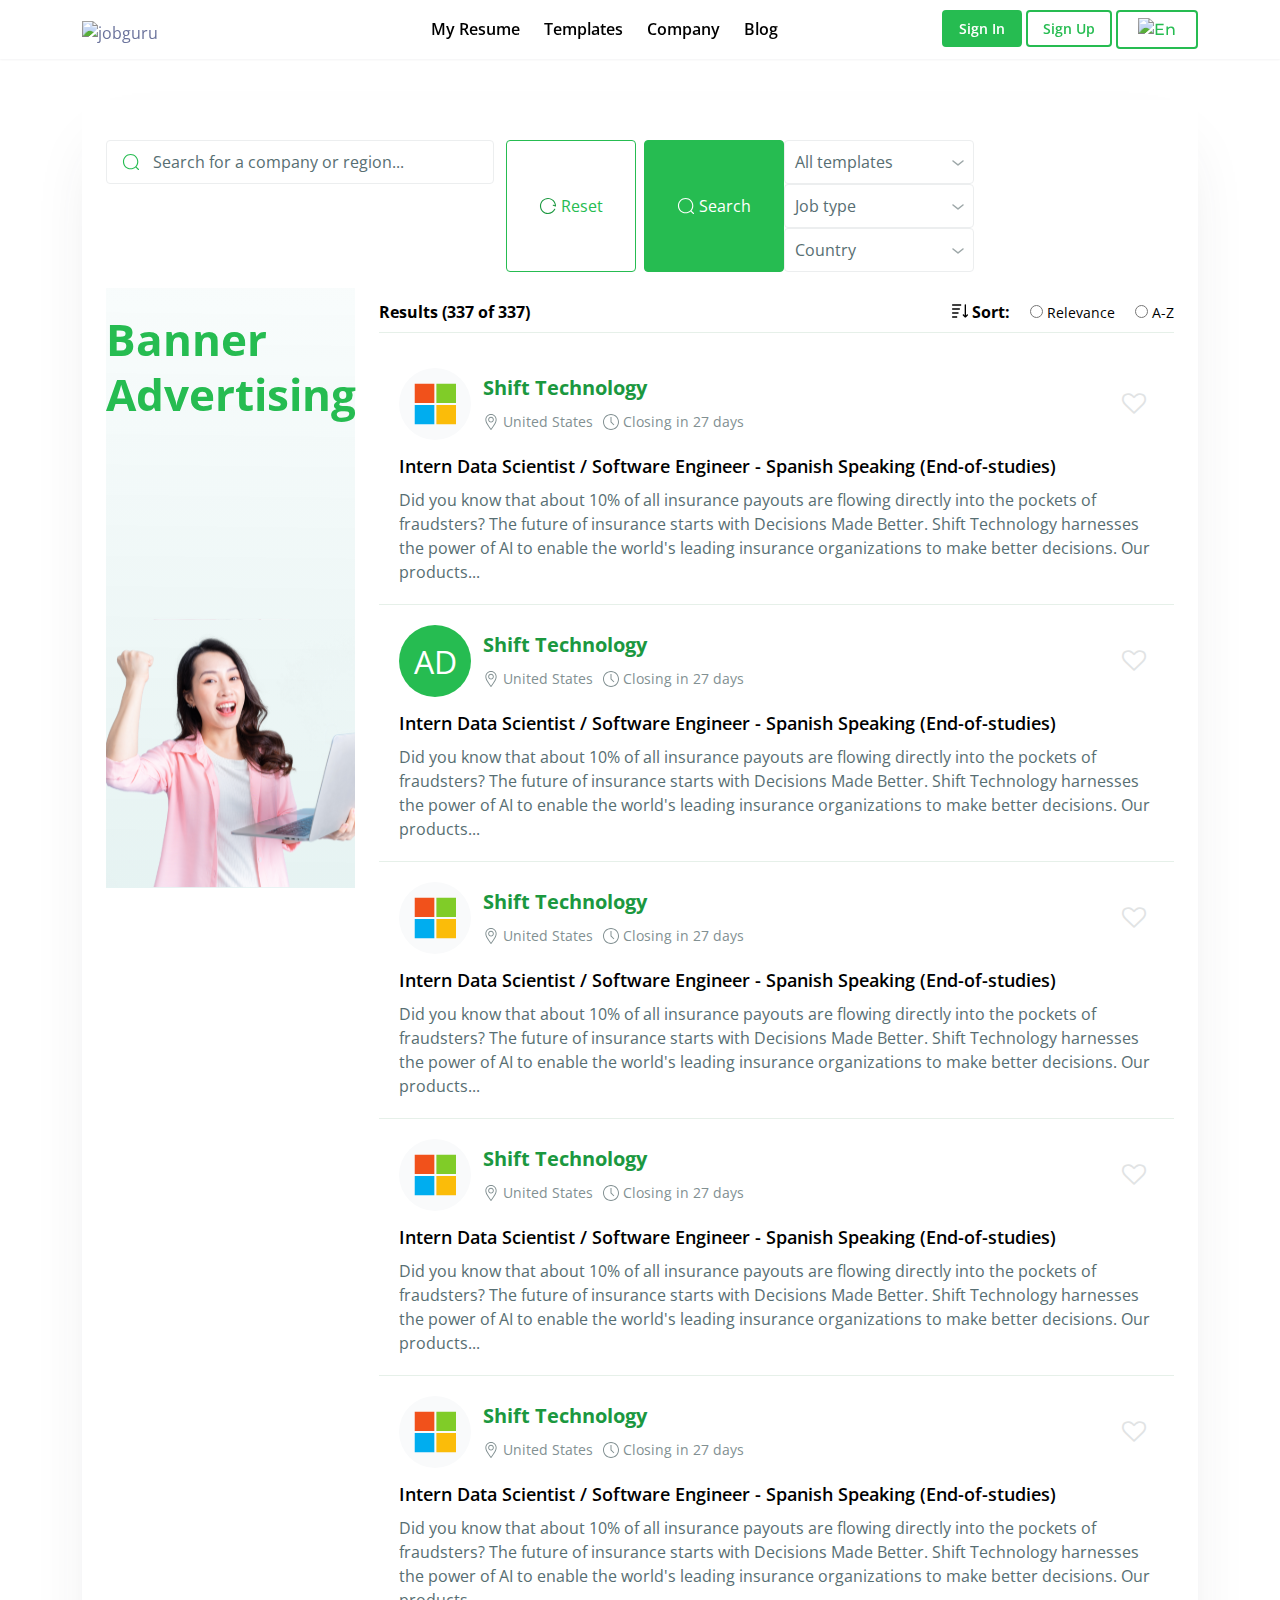
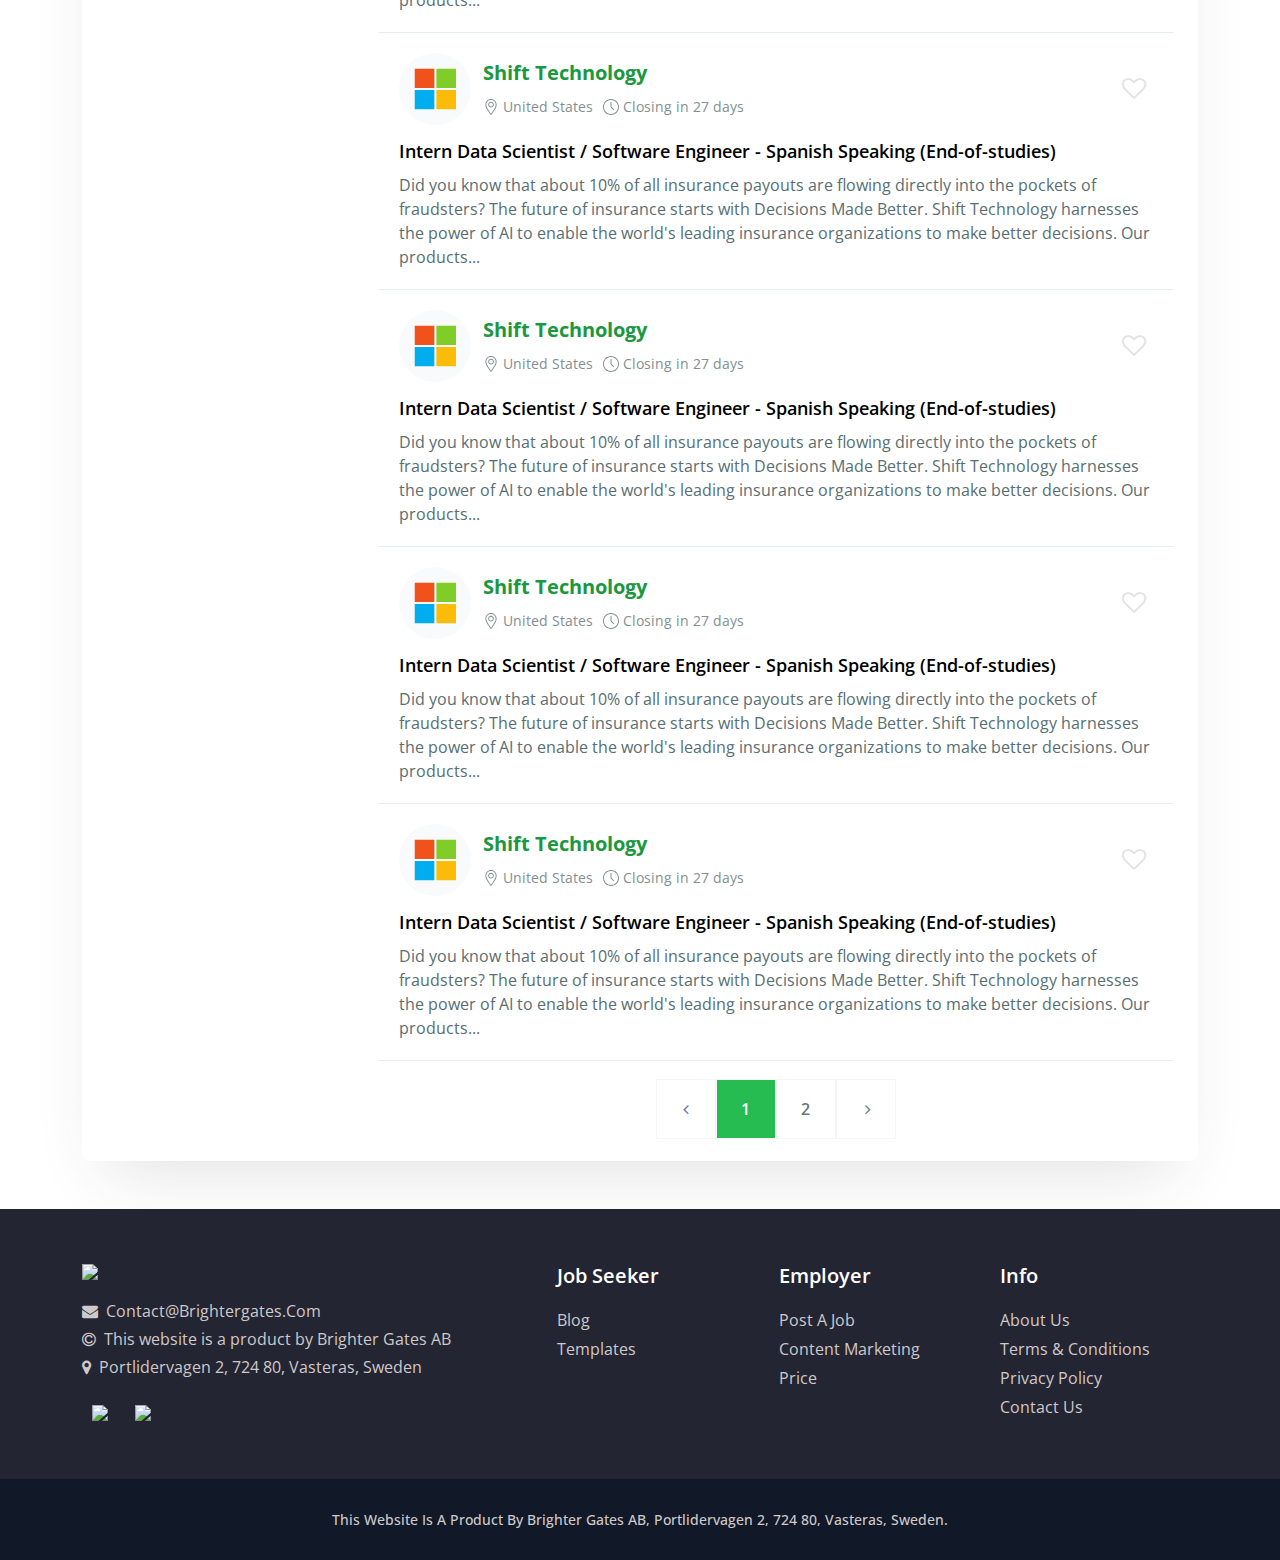
==== commit f0eabc46: "Update filter-search.html" ====
--- a/filter-search.html
+++ b/filter-search.html
@@ -112,123 +112,123 @@
                   <embed class="icon" src="./company-icon-search.svg" />
                   <input class="input" placeholder="Search for a company or region..." />
                 </div>
-                <div class="search-select-list d-flex mt-3" style="width: 90%">
-                  <div class="dropdown" id="dropdown1">
-                    <div class="direction-down">
-                      <div class="down-options">
-                        <embed src="./direction-down.svg" />
-                      </div>
-                      <div class="clear-options">
-                        <i class="fa fa-times-circle-o" aria-hidden="true"></i>
-                      </div>
-                    </div>
-                    <div class="selected-option">All templates</div>
-                    <div class="options">
-                      <input type="text" class="search-select" placeholder="Search options..." />
-                      <div class="options-item" data-value="Administration 1" data-bs-toggle="tooltip" data-bs-placement="top"
-                        title="Administration 1">
-                        <span>Administration 1</span>
-                      </div>
-                      <div class="options-item" data-value="Administration 2" data-bs-toggle="tooltip" data-bs-placement="top"
-                        title="Administration 2">
-                        <span>Administration 2</span>
-                      </div>
-                      <div class="options-item" data-value="Administration 3" data-bs-toggle="tooltip" data-bs-placement="top"
-                        title="Administration 3">
-                        <span>Administration 3</span>
-                      </div>
-                      <div class="options-item" data-value="Administration 4" data-bs-toggle="tooltip" data-bs-placement="top"
-                        title="Administration 4">
-                        <span>Administration 4</span>
-                      </div>
-                    </div>
-                  </div>
-                  <div class="dropdown" id="dropdown2">
-                    <div class="direction-down">
-                      <div class="down-options">
-                        <embed src="./direction-down.svg" />
-                      </div>
-                      <div class="clear-options">
-                        <i class="fa fa-times-circle-o" aria-hidden="true"></i>
-                      </div>
-                    </div>
-                    <div class="selected-option">Job type</div>
-                    <div class="options">
-                      <input type="text" class="search-select" placeholder="Search options..." />
-                      <div class="options-item" data-value="Administration 1" data-bs-toggle="tooltip" data-bs-placement="top"
-                        title="Administration 1">
-                        <span>Administration 1</span>
-                      </div>
-                      <div class="options-item" data-value="Administration 2" data-bs-toggle="tooltip" data-bs-placement="top"
-                        title="Administration 2">
-                        <span>Administration 2</span>
-                      </div>
-                      <div class="options-item" data-value="Administration 3" data-bs-toggle="tooltip" data-bs-placement="top"
-                        title="Administration 3">
-                        <span>Administration 3</span>
-                      </div>
-                      <div class="options-item" data-value="Administration 4" data-bs-toggle="tooltip" data-bs-placement="top"
-                        title="Administration 4">
-                        <span>Administration 4</span>
-                      </div>
-                    </div>
-                  </div>
-                  <div class="dropdown" id="dropdown3">
-                    <div class="direction-down">
-                      <div class="down-options">
-                        <embed src="./direction-down.svg" />
-                      </div>
-                      <div class="clear-options">
-                        <i class="fa fa-times-circle-o" aria-hidden="true"></i>
-                      </div>
-                    </div>
-                    <div class="selected-option">Country</div>
-                    <div class="options">
-                      <input type="text" class="search-select" placeholder="Search options..." />
-                      <div class="options-item" data-value="Administration/Managerment" data-bs-toggle="tooltip"
-                        data-bs-placement="top" title="Administration/Managerment">
-                        <span>Administration/Managerment</span>
-                      </div>
-                      <div class="options-item" data-value="Associate Professor/Professor" data-bs-toggle="tooltip"
-                        data-bs-placement="top" title="Associate Professor/Professor">
-                        <span>Associate Professor/Professor</span>
-                        
-                      </div>
-                      <div class="options-item" data-value="Architecture and Design" data-bs-toggle="tooltip"
-                        data-bs-placement="top" title="Architecture and Design">
-                        <span>Architecture and Design</span>
-                        
-                      </div>
-                      <div class="options-item" data-value="Arts and Culture" data-bs-toggle="tooltip"
-                        data-bs-placement="top" title="Arts and Culture">
-                        <span>Arts and Culture</span>
-                        
-                      </div>
-                      <div class="options-item" data-value="Arts and Culture" data-bs-toggle="tooltip"
-                        data-bs-placement="top" title="Arts and Culture">
-                        <span>Arts and Culture</span>
-                      </div>
-                      <div class="options-item" data-value="Arts and Culture" data-bs-toggle="tooltip"
-                        data-bs-placement="top" title="Arts and Culture">
-                        <span>Arts and Culture</span>
-                      </div>
-                      <div class="options-item" data-value="Arts and Culture" data-bs-toggle="tooltip"
-                        data-bs-placement="top" title="Arts and Culture">
-                        <span>Arts and Culture</span>
-                      </div>
-                    </div>
-                  </div>
+                <div class="company__header__search-button d-flex mt-3">
+                  <button class="button-outline me-2">
+                    <embed class="icon me-1" src="./company-reset.svg" />
+                    <span>Reset</span>
+                  </button>
+                  <button class="button">
+                    <embed class="icon me-1" src="./company-icon-search-1.svg" />
+                    <span>Search</span>
+                  </button>
                 </div>
               </div>
-              <div class="company__header__search-button d-flex mt-3">
-                <button class="button-outline me-2">
-                  <embed class="icon me-1" src="./company-reset.svg" />
-                  <span>Reset</span>
-                </button>
-                <button class="button">
-                  <embed class="icon me-1" src="./company-icon-search-1.svg" />
-                  <span>Search</span>
-                </button>
+              <div class="search-select-list mt-3">
+                <div class="dropdown" id="dropdown1">
+                  <div class="direction-down">
+                    <div class="down-options">
+                      <embed src="./direction-down.svg" />
+                    </div>
+                    <div class="clear-options">
+                      <i class="fa fa-times-circle-o" aria-hidden="true"></i>
+                    </div>
+                  </div>
+                  <div class="selected-option">All templates</div>
+                  <div class="options">
+                    <input type="text" class="search-select" placeholder="Search options..." />
+                    <div class="options-item" data-value="Administration 1" data-bs-toggle="tooltip" data-bs-placement="top"
+                      title="Administration 1">
+                      <span>Administration 1</span>
+                    </div>
+                    <div class="options-item" data-value="Administration 2" data-bs-toggle="tooltip" data-bs-placement="top"
+                      title="Administration 2">
+                      <span>Administration 2</span>
+                    </div>
+                    <div class="options-item" data-value="Administration 3" data-bs-toggle="tooltip" data-bs-placement="top"
+                      title="Administration 3">
+                      <span>Administration 3</span>
+                    </div>
+                    <div class="options-item" data-value="Administration 4" data-bs-toggle="tooltip" data-bs-placement="top"
+                      title="Administration 4">
+                      <span>Administration 4</span>
+                    </div>
+                  </div>
+                </div>
+                <div class="dropdown" id="dropdown2">
+                  <div class="direction-down">
+                    <div class="down-options">
+                      <embed src="./direction-down.svg" />
+                    </div>
+                    <div class="clear-options">
+                      <i class="fa fa-times-circle-o" aria-hidden="true"></i>
+                    </div>
+                  </div>
+                  <div class="selected-option">Job type</div>
+                  <div class="options">
+                    <input type="text" class="search-select" placeholder="Search options..." />
+                    <div class="options-item" data-value="Administration 1" data-bs-toggle="tooltip" data-bs-placement="top"
+                      title="Administration 1">
+                      <span>Administration 1</span>
+                    </div>
+                    <div class="options-item" data-value="Administration 2" data-bs-toggle="tooltip" data-bs-placement="top"
+                      title="Administration 2">
+                      <span>Administration 2</span>
+                    </div>
+                    <div class="options-item" data-value="Administration 3" data-bs-toggle="tooltip" data-bs-placement="top"
+                      title="Administration 3">
+                      <span>Administration 3</span>
+                    </div>
+                    <div class="options-item" data-value="Administration 4" data-bs-toggle="tooltip" data-bs-placement="top"
+                      title="Administration 4">
+                      <span>Administration 4</span>
+                    </div>
+                  </div>
+                </div>
+                <div class="dropdown" id="dropdown3">
+                  <div class="direction-down">
+                    <div class="down-options">
+                      <embed src="./direction-down.svg" />
+                    </div>
+                    <div class="clear-options">
+                      <i class="fa fa-times-circle-o" aria-hidden="true"></i>
+                    </div>
+                  </div>
+                  <div class="selected-option">Country</div>
+                  <div class="options">
+                    <input type="text" class="search-select" placeholder="Search options..." />
+                    <div class="options-item" data-value="Administration/Managerment" data-bs-toggle="tooltip"
+                      data-bs-placement="top" title="Administration/Managerment">
+                      <span>Administration/Managerment</span>
+                    </div>
+                    <div class="options-item" data-value="Associate Professor/Professor" data-bs-toggle="tooltip"
+                      data-bs-placement="top" title="Associate Professor/Professor">
+                      <span>Associate Professor/Professor</span>
+                      
+                    </div>
+                    <div class="options-item" data-value="Architecture and Design" data-bs-toggle="tooltip"
+                      data-bs-placement="top" title="Architecture and Design">
+                      <span>Architecture and Design</span>
+                      
+                    </div>
+                    <div class="options-item" data-value="Arts and Culture" data-bs-toggle="tooltip"
+                      data-bs-placement="top" title="Arts and Culture">
+                      <span>Arts and Culture</span>
+                      
+                    </div>
+                    <div class="options-item" data-value="Arts and Culture" data-bs-toggle="tooltip"
+                      data-bs-placement="top" title="Arts and Culture">
+                      <span>Arts and Culture</span>
+                    </div>
+                    <div class="options-item" data-value="Arts and Culture" data-bs-toggle="tooltip"
+                      data-bs-placement="top" title="Arts and Culture">
+                      <span>Arts and Culture</span>
+                    </div>
+                    <div class="options-item" data-value="Arts and Culture" data-bs-toggle="tooltip"
+                      data-bs-placement="top" title="Arts and Culture">
+                      <span>Arts and Culture</span>
+                    </div>
+                  </div>
+                </div>
               </div>
             </div>
           </div>
@@ -878,4 +878,4 @@
   <script src="./assets/js/search.js"></script>
 </body>
 
-</html>+</html>
